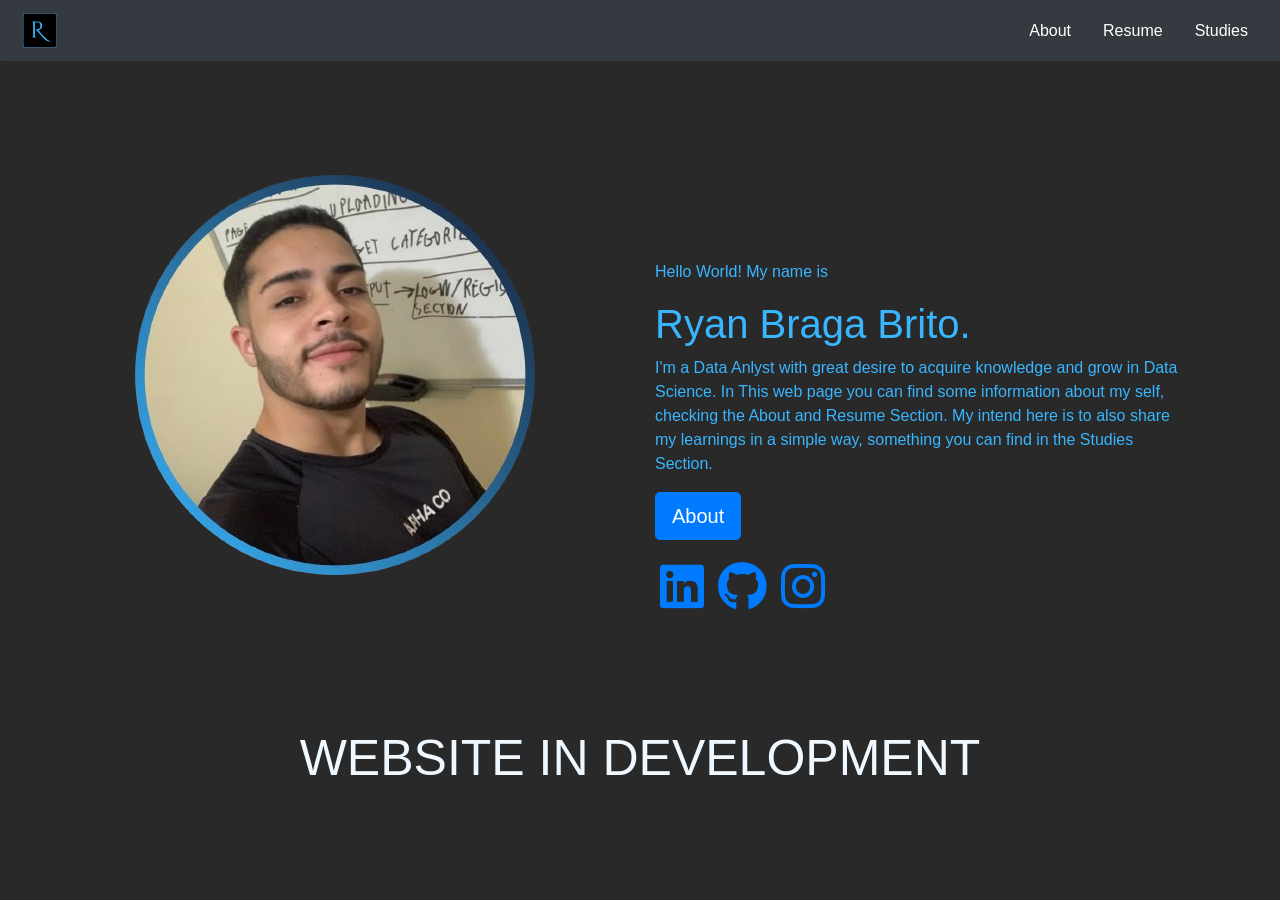
==== index.html @ 40ed183c "Started Homepage Styling and Development." ====
<!DOCTYPE html>
<html>
    <head>
        <title>Ryan's Web Page</title>

            <!-- Add Bootstrap CSS -->
            <link rel="stylesheet" href="https://stackpath.bootstrapcdn.com/bootstrap/4.3.1/css/bootstrap.min.css" integrity="sha384-ggOyR0iXCbMQv3Xipma34MD+dH/1fQ784/j6cY/iJTQUOhcWr7x9JvoRxT2MZw1T" crossorigin="anonymous">
            <!-- Personal CSS -->
            <link rel="stylesheet" href="style.css">
            <!--- Icons Library -->
            <link rel="stylesheet" href="https://cdnjs.cloudflare.com/ajax/libs/font-awesome/6.5.1/css/all.min.css" integrity="sha512-DTOQO9RWCH3ppGqcWaEA1BIZOC6xxalwEsw9c2QQeAIftl+Vegovlnee1c9QX4TctnWMn13TZye+giMm8e2LwA==" crossorigin="anonymous" referrerpolicy="no-referrer" />

            <!-- Add Bootstrap JavaScript and jQuery (required) -->
            <script src="https://code.jquery.com/jquery-3.3.1.slim.min.js" integrity="sha384-q8i/X+965DzO0rT7abK41JStQIAqVgRVzpbzo5smXKp4YfRvH+8abtTE1Pi6jizo" crossorigin="anonymous"></script>
            <script src="https://cdnjs.cloudflare.com/ajax/libs/popper.js/1.14.7/umd/popper.min.js" integrity="sha384-U7d9R5OrP1eWuDPkdkTmlN/cR/JQGi6j6O4hef5f5n5uS6nxqpoF4FExF97xg2Jb" crossorigin="anonymous"></script>
            <script src="https://stackpath.bootstrapcdn.com/bootstrap/4.3.1/js/bootstrap.min.js" integrity="sha384-JjSmVgyd0p3pXB1rRibZUAYoIIy6OrQ6VrjIEaFf/nJGzIxFDsf4x0xIM+B07jRM" crossorigin="anonymous"></script>

    </head>

    <body>
        <nav class="navbar navbar-dark bg-dark">
            <a class="navbar-brand" href="index.html" style="margin-left: 0.5%;">
                <img src="R.png" width="35" height="35" class="d-inline-block align-top" alt="">
            </a>
            <div class="d-flex justify-content-end">
                <a class="nav-link text-white" href="#">About</a>
                <a class="nav-link text-white" href="#">Resume</a>
                <a class="nav-link text-white" href="#">Studies</a>
            </div>
        </nav>

        <div class="jumbotron">
            <div class="container">
              <div class="row">
                <div class="col-md-6">
                  <img src="My Photo.png" alt="My Photo" class="img-fluid">
                </div>
        
                <div class="col-md-6">
                  <p style="margin-top: 25%; color: #38b6ff;">Hello World! My name is</p>
                  <h1 style="color: #38b6ff;">Ryan Braga Brito.</h1>
                  <p>I'm a Data Anlyst with great desire to acquire knowledge and grow in Data Science. In This web page you can find some information about my self, checking the About and Resume Section. My intend here is 
                    to also share my learnings in a simple way, something you can find in the Studies Section.
                  </p>
                  <p><a class="btn btn-primary btn-lg" href="#" role="button">About</a></p>

                  <div class="social-icons">
                    <a href="https://www.linkedin.com/in/ryan-brito/" target="_blank"><i class="fa-brands fa-linkedin"></i></a>
                    <a href="https://github.com/ryanbrito" target="_blank"><i class="fa-brands fa-github"></i></a>
                    <a href="https://www.instagram.com/ryanbbrito/" target="_blank"><i class="fa-brands fa-instagram"></i></a>
                  </div>


                </div>
              </div>
            </div>
        </div>
          
        <div style="text-align: center;">
          <p style="font-size: 50px; color: aliceblue; display: inline-block;">WEBSITE IN DEVELOPMENT</p>
        </div>
        



    </body>

</html>
---- style.css ----
body {
    background-color: rgb(41, 41, 41);
    color: #38b6ff; /* Set text color to white for better visibility on a black background */
  }

.jumbotron {
    background-color: rgb(41, 41, 41)
}


.fa-brands{
    font-size: 50px;
    margin: 5px;
}
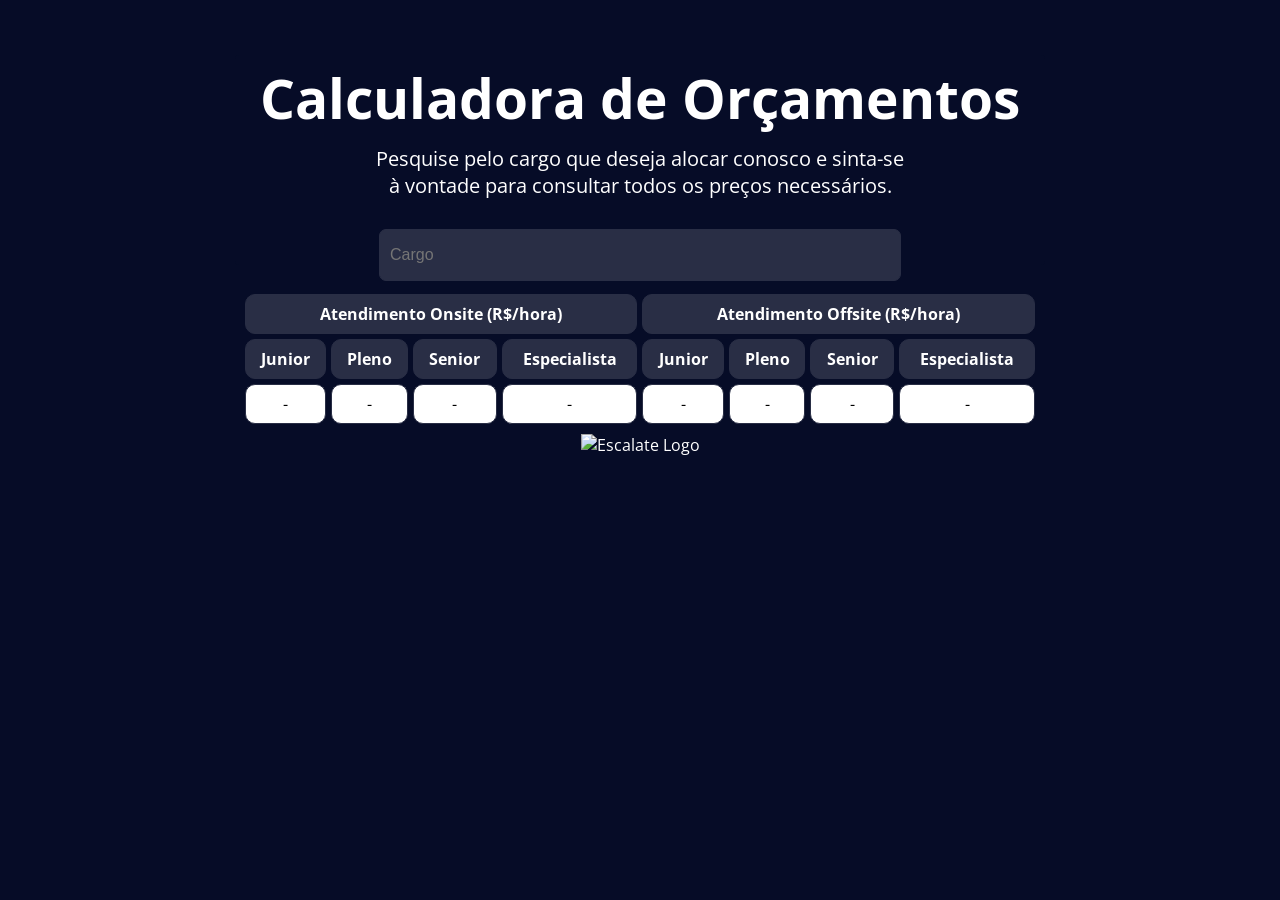
==== commit c9038bd9: "Rename search.html to index.html" ====
--- a/index.html
+++ b/index.html
@@ -1,68 +1,940 @@
 <!DOCTYPE html>
-<html>
-    <head>
-        <title>Ryan's Web Page</title>
-
-            <!-- Add Bootstrap CSS -->
-            <link rel="stylesheet" href="https://stackpath.bootstrapcdn.com/bootstrap/4.3.1/css/bootstrap.min.css" integrity="sha384-ggOyR0iXCbMQv3Xipma34MD+dH/1fQ784/j6cY/iJTQUOhcWr7x9JvoRxT2MZw1T" crossorigin="anonymous">
-            <!-- Personal CSS -->
-            <link rel="stylesheet" href="style.css">
-            <!--- Icons Library -->
-            <link rel="stylesheet" href="https://cdnjs.cloudflare.com/ajax/libs/font-awesome/6.5.1/css/all.min.css" integrity="sha512-DTOQO9RWCH3ppGqcWaEA1BIZOC6xxalwEsw9c2QQeAIftl+Vegovlnee1c9QX4TctnWMn13TZye+giMm8e2LwA==" crossorigin="anonymous" referrerpolicy="no-referrer" />
-
-            <!-- Add Bootstrap JavaScript and jQuery (required) -->
-            <script src="https://code.jquery.com/jquery-3.3.1.slim.min.js" integrity="sha384-q8i/X+965DzO0rT7abK41JStQIAqVgRVzpbzo5smXKp4YfRvH+8abtTE1Pi6jizo" crossorigin="anonymous"></script>
-            <script src="https://cdnjs.cloudflare.com/ajax/libs/popper.js/1.14.7/umd/popper.min.js" integrity="sha384-U7d9R5OrP1eWuDPkdkTmlN/cR/JQGi6j6O4hef5f5n5uS6nxqpoF4FExF97xg2Jb" crossorigin="anonymous"></script>
-            <script src="https://stackpath.bootstrapcdn.com/bootstrap/4.3.1/js/bootstrap.min.js" integrity="sha384-JjSmVgyd0p3pXB1rRibZUAYoIIy6OrQ6VrjIEaFf/nJGzIxFDsf4x0xIM+B07jRM" crossorigin="anonymous"></script>
-
-    </head>
-
-    <body>
-        <nav class="navbar navbar-dark bg-dark">
-            <a class="navbar-brand" href="index.html" style="margin-left: 0.5%;">
-                <img src="R.png" width="35" height="35" class="d-inline-block align-top" alt="">
-            </a>
-            <div class="d-flex justify-content-end">
-                <a class="nav-link text-white" href="#">About</a>
-                <a class="nav-link text-white" href="#">Resume</a>
-                <a class="nav-link text-white" href="#">Studies</a>
-            </div>
-        </nav>
-
-        <div class="jumbotron">
-            <div class="container">
-              <div class="row">
-                <div class="col-md-6">
-                  <img src="My Photo.png" alt="My Photo" class="img-fluid">
-                </div>
+<html lang="en">
+<head>
+    <meta charset="UTF-8">
+    <meta name="viewport" content="width=device-width, initial-scale=1.0">
+    <title>Calculadora de Orçamentos</title>
+    <link rel="stylesheet" href="https://fonts.googleapis.com/css?family=Open+Sans">
+    <!-- <link rel="stylesheet" href="style.css"> -->
+    <style>
+
+        @media screen and (min-width: 1001px){
+            body {
+                margin: 0;
+                padding: 0;
+                display: flex;
+                justify-content: center;
+                align-items: center;
+                margin-top: 5px;
+                background-color: #060C27;
+                font-family: 'Open Sans', sans-serif; 
+            }
+
+            .consulter {
+                background-color: #060C27;
+                color: #ffffff;
+                border-radius: 4px;
+                padding: 5px;
+                width:800px;
+                display: inline-block;
+                text-align: center;
+                height: 200px;
+                margin-top: 50px;
+            }
+
+            #title{
+                font-size: 55px;
+                font-weight: bold;
+                color: white;
+                text-align: center;
+                margin-bottom: 10px;
+            }
+
+            #subtext {
+                font-size: 20px;
+                color: white;
+                text-align: center;
+                margin-bottom: 30px;
+            }
+
+            .searchBox {
+                margin-top: 1%;
+                display: grid;
+                place-items: center; /* Center both horizontally and vertically */
+            }
+
+            #searchInput {
+                background-color: #292e45;
+                color: #ffffff;
+                height: 30px;
+                width: 500px;
+                padding: 10px;
+                border: 1px solid #292e45;
+                border-radius: 7px;
+                font-size: 16px;
+            }
+
+            #searchInput:focus {
+                outline: none;
+            }
+
+            #suggestionContainer {
+                display: none;
+                position: absolute;
+                z-index: 9999;
+                left: 50%;
+                transform: translateX(-50%);
+                border: 1px solid black;
+                border-bottom-left-radius: 4px;
+                border-bottom-right-radius: 4px;
+                width: 520px;
+                margin-top: -2px;
+                background-color: #292e45;
+            }
+
+            #suggestionContainer ul {
+                list-style-type: none; /* Remove the default dot (bullet) */
+                padding: 0; /* Remove default padding */
+            }
+
+            #suggestionContainer ul li {
+                padding-left: 5px; /* Add a small margin to the left of each item */
+                padding-top: 10px;
+                padding-bottom: 10px;
+                border-bottom: 1px solid #ccc;
+                border-top: 1px solid #ccc;
+            }
+
+            #suggestionContainer ul li:hover {
+                background-color: #969393; /* Add a background color when hovered */
+            }
+
+
+
+            /*Table data*/
+            .infoProfessional {
+                margin-top: 1%;
+                border-collapse: collapse;
+                width: 100%;
+
+                border-collapse: separate;
+                border-spacing: 5px;
+            }
+
+            .infoProfessional th, .infoProfessional td {
+                border: 1px solid black; /* Just for demonstration */
+                padding: 10px;
+                border: 1px solid #292e45;
+                padding: 8px;
+                text-align: center;
+                border-radius: 10px; 
+            }
+
+            .infoProfessional th {
+                background-color: #292e45;
+            }
+
+            .infoProfessional td {
+                background-color: #ffffff;
+                color: #000000;
+            }
+
+            #logo {
+                margin-top: 5px;
+                width: 26%;
+            }
+        }
+
+
+        @media screen and (max-width: 1000p){
+            body {
+                margin: 0;
+                padding: 0;
+                display: flex;
+                justify-content: center;
+                align-items: center;
+                margin-top: 5px;
+                background-color: #060C27;
+            }
+
+            #title{
+                font-size: 48px;
+                font-weight: bold;
+                color: white;
+                text-align: center;
+                margin-bottom: 10px;
+            }
+
+            #subtext {
+                font-size: 20px;
+                color: white;
+                text-align: center;
+                margin-bottom: 30px;
+            }
+
+            .consulter {
+                background-color: #060C27;
+                color: #ffffff;
+                border: 1px solid black;
+                border-radius: 4px;
+                padding: 5px;
+                width:800px;
+                display: inline-block; /* Center horizontally */
+                text-align: center;
+                
+            }
+
+            .searchBox {
+                margin-top: 1%;
+                display: grid;
+                place-items: center; /* Center both horizontally and vertically */
+            }
+
+            #searchInput {
+                background-color: #292e45;
+                color: #ffffff;
+                height: 30px;
+                width: 500px;
+                padding: 10px;
+                border: 1px solid #292e45;
+                border-radius: 7px;
+                font-size: 16px;
+            }
+
+            #searchInput:focus {
+                outline: none;
+            }
+
+            #suggestionContainer {
+                display: none;
+                position: absolute;
+                z-index: 9999;
+                left: 50%;
+                transform: translateX(-50%);
+                border: 1px solid black;
+                border-bottom-left-radius: 4px;
+                border-bottom-right-radius: 4px;
+                width: 520px;
+                margin-top: -2px;
+                background-color: #292e45;
+            }
+
+            #suggestionContainer ul {
+                list-style-type: none; /* Remove the default dot (bullet) */
+                padding: 0; /* Remove default padding */
+            }
+
+            #suggestionContainer ul li {
+                padding-left: 5px; /* Add a small margin to the left of each item */
+                padding-top: 10px;
+                padding-bottom: 10px;
+                border-bottom: 1px solid #ccc;
+                border-top: 1px solid #ccc;
+            }
+
+            #suggestionContainer ul li:hover {
+                background-color: #969393; /* Add a background color when hovered */
+            }
+
+
+
+            /*Table data*/
+            .infoProfessional {
+                margin-top: 1%;
+                border-collapse: collapse;
+                width: 100%;
+
+                border-collapse: separate;
+                border-spacing: 5px;
+            }
+
+            .infoProfessional th, .infoProfessional td {
+                border: 1px solid black; /* Just for demonstration */
+                padding: 10px;
+                border: 1px solid #292e45;
+                padding: 8px;
+                text-align: center;
+                border-radius: 10px; 
+            }
+
+            .infoProfessional th {
+                background-color: #292e45;
+            }
+
+            .infoProfessional td {
+                background-color: #ffffff;
+                color: #000000;
+            }
+
+            #logo {
+                margin-top: 5px;
+                width: 26%;
+            }
+        }
+
+    </style>
+</head>
+<body>
+    <div class="consulter">
+
+        <div id="title">
+            Calculadora de Orçamentos
+        </div>
+
+        <div id="subtext">
+            Pesquise pelo cargo que deseja alocar conosco e sinta-se<br>
+            à vontade para consultar todos os preços necessários.
+        </div>
+
+        <div class="searchBox">
+            <input id="searchInput" type="text" name="SearchBox Profissionais" placeholder="Cargo" autocomplete="off">
+        </div>
+    
+        <div id="suggestionContainer"></div>
+    
+    
+        <div>
+            <table class="infoProfessional">
+                <tr>
+                    <th colspan="4">Atendimento Onsite (R$/hora)</th>
+                    <th colspan="4">Atendimento Offsite (R$/hora)</th>
+                </tr>
+                <tr>
+                    <th>Junior</th>
+                    <th>Pleno</th>
+                    <th>Senior</th>
+                    <th>Especialista</th>
+                    <th>Junior</th>
+                    <th>Pleno</th>
+                    <th>Senior</th>
+                    <th>Especialista</th>
+                </tr>
+                <tr class="salaryInfo">
+                    <td>-</td>
+                    <td>-</td>
+                    <td>-</td>
+                    <td>-</td>
+                    <td>-</td>
+                    <td>-</td>
+                    <td>-</td>
+                    <td>-</td>
+                </tr>
+            </table>
+
+            <img id="logo" src="logo_azul_branco.png" alt="Escalate Logo">
+        </div>
+    </div>
+
+    <script>
+
+
+        // AUTOCOMPLETE SEARCHBOX
+        const data = [
+            {
+                "ALOCAÇÃO": "AGILISTA",
+                "Atendimento Onsite": {
+                    "Junior": 44.4132315,
+                    "Pleno": 88.8333885,
+                    "Senior": 140.961627,
+                    "Especialista": 188.3666745
+                },
+                "Atendimento Offsite": {
+                    "Junior": 38.533482,
+                    "Pleno": 77.0600385,
+                    "Senior": 122.6298285,
+                    "Especialista": 171.253764
+                }
+            },
+            {
+                "ALOCAÇÃO": "ANALISTA DE DADOS",
+                "Atendimento Onsite": {
+                    "Junior": 44.4132315,
+                    "Pleno": 88.8333885,
+                    "Senior": 140.961627,
+                    "Especialista": 188.3666745
+                },
+                "Atendimento Offsite": {
+                    "Junior": 38.533482,
+                    "Pleno": 77.0600385,
+                    "Senior": 122.6298285,
+                    "Especialista": 171.253764
+                }
+            },
+            {
+                "ALOCAÇÃO": "ANALISTA DE NEGÓCIOS",
+                "Atendimento Onsite": {
+                    "Junior": 44.4132315,
+                    "Pleno": 88.8333885,
+                    "Senior": 140.961627,
+                    "Especialista": 188.3666745
+                },
+                "Atendimento Offsite": {
+                    "Junior": 38.533482,
+                    "Pleno": 77.0600385,
+                    "Senior": 122.6298285,
+                    "Especialista": 171.253764
+                }
+            },
+            {
+                "ALOCAÇÃO": "ANALISTA DE SISTEMAS",
+                "Atendimento Onsite": {
+                    "Junior": 38.533482,
+                    "Pleno": 77.0600385,
+                    "Senior": 123.77253600000002,
+                    "Especialista": 164.8199745
+                },
+                "Atendimento Offsite": {
+                    "Junior": 33.7202595,
+                    "Pleno": 67.4335935,
+                    "Senior": 107.733078,
+                    "Especialista": 149.840118
+                }
+            },
+            {
+                "ALOCAÇÃO": "ANALISTA DE SUPORTE",
+                "Atendimento Onsite": {
+                    "Junior": 38.533482,
+                    "Pleno": 77.0600385,
+                    "Senior": 123.77253600000002,
+                    "Especialista": 164.8199745
+                },
+                "Atendimento Offsite": {
+                    "Junior": 33.7202595,
+                    "Pleno": 67.4335935,
+                    "Senior": 107.733078,
+                    "Especialista": 149.840118
+                }
+            },
+            {
+                "ALOCAÇÃO": "ANALISTA DE TESTE - AUTOMAÇÃO",
+                "Atendimento Onsite": {
+                    "Junior": 38.533482,
+                    "Pleno": 77.0600385,
+                    "Senior": 123.77253600000002,
+                    "Especialista": 164.8199745
+                },
+                "Atendimento Offsite": {
+                    "Junior": 33.7202595,
+                    "Pleno": 67.4335935,
+                    "Senior": 107.733078,
+                    "Especialista": 149.840118
+                }
+            },
+            {
+                "ALOCAÇÃO": "ANALISTA TÉCNICO",
+                "Atendimento Onsite": {
+                    "Junior": 44.4132315,
+                    "Pleno": 88.8333885,
+                    "Senior": 140.961627,
+                    "Especialista": 188.3666745
+                },
+                "Atendimento Offsite": {
+                    "Junior": 38.533482,
+                    "Pleno": 77.0600385,
+                    "Senior": 122.6298285,
+                    "Especialista": 171.253764
+                }
+            },
+            {
+                "ALOCAÇÃO": "ARQUITETO DE DADOS",
+                "Atendimento Onsite": {
+                    "Junior": 55.6602435,
+                    "Pleno": 111.306636,
+                    "Senior": 194.149467,
+                    "Especialista": 235.46007450000002
+                },
+                "Atendimento Offsite": {
+                    "Junior": 48.159926999999996,
+                    "Pleno": 96.31985399999999,
+                    "Senior": 168.9337215,
+                    "Especialista": 214.05335399999998
+                }
+            },
+            {
+                "ALOCAÇÃO": "ARQUITETO DE SOLUÇÃO",
+                "Atendimento Onsite": {
+                    "Junior": 55.6602435,
+                    "Pleno": 111.306636,
+                    "Senior": 194.149467,
+                    "Especialista": 235.46007450000002
+                },
+                "Atendimento Offsite": {
+                    "Junior": 48.159926999999996,
+                    "Pleno": 96.31985399999999,
+                    "Senior": 168.9337215,
+                    "Especialista": 214.05335399999998
+                }
+            },
+            {
+                "ALOCAÇÃO": "ARQUITETO DE TESTE",
+                "Atendimento Onsite": {
+                    "Junior": 55.6602435,
+                    "Pleno": 111.306636,
+                    "Senior": 194.149467,
+                    "Especialista": 235.46007450000002
+                },
+                "Atendimento Offsite": {
+                    "Junior": 48.159926999999996,
+                    "Pleno": 96.31985399999999,
+                    "Senior": 168.9337215,
+                    "Especialista": 214.05335399999998
+                }
+            },
+            {
+                "ALOCAÇÃO": "BUSINESS ANALYTICS",
+                "Atendimento Onsite": {
+                    "Junior": 45.4936095,
+                    "Pleno": 90.97336800000001,
+                    "Senior": 146.69594099999998,
+                    "Especialista": 194.786613
+                },
+                "Atendimento Offsite": {
+                    "Junior": 39.5930835,
+                    "Pleno": 79.200018,
+                    "Senior": 127.21450950000002,
+                    "Especialista": 176.5933245
+                }
+            },
+            {
+                "ALOCAÇÃO": "CIENTISTA DE DADOS",
+                "Atendimento Onsite": {
+                    "Junior": 52.876192499999995,
+                    "Pleno": 105.73853399999999,
+                    "Senior": 167.6732805,
+                    "Especialista": 223.679799
+                },
+                "Atendimento Offsite": {
+                    "Junior": 45.756778499999996,
+                    "Pleno": 91.5066315,
+                    "Senior": 145.892583,
+                    "Especialista": 203.346531
+                }
+            },
+            {
+                "ALOCAÇÃO": "CONECTIVIDADE E NETWORKING",
+                "Atendimento Onsite": {
+                    "Junior": 44.4132315,
+                    "Pleno": 88.8333885,
+                    "Senior": 140.961627,
+                    "Especialista": 188.3666745
+                },
+                "Atendimento Offsite": {
+                    "Junior": 38.533482,
+                    "Pleno": 77.0600385,
+                    "Senior": 122.6298285,
+                    "Especialista": 171.253764
+                }
+            },
+            {
+                "ALOCAÇÃO": "CYBER SECURITY",
+                "Atendimento Onsite": {
+                    "Junior": 52.876192499999995,
+                    "Pleno": 105.73853399999999,
+                    "Senior": 167.6732805,
+                    "Especialista": 223.679799
+                },
+                "Atendimento Offsite": {
+                    "Junior": 45.756778499999996,
+                    "Pleno": 91.5066315,
+                    "Senior": 145.892583,
+                    "Especialista": 203.346531
+                }
+            },
+            {
+                "ALOCAÇÃO": "DEV. MAINFRAME",
+                "Atendimento Onsite": {
+                    "Junior": 45.4936095,
+                    "Pleno": 90.97336800000001,
+                    "Senior": 146.69594099999998,
+                    "Especialista": 194.786613
+                },
+                "Atendimento Offsite": {
+                    "Junior": 39.5930835,
+                    "Pleno": 79.200018,
+                    "Senior": 127.21450950000002,
+                    "Especialista": 176.5933245
+                }
+            },
+            {
+                "ALOCAÇÃO": "DEV. BACK END",
+                "Atendimento Onsite": {
+                    "Junior": 45.4936095,
+                    "Pleno": 90.97336800000001,
+                    "Senior": 146.69594099999998,
+                    "Especialista": 194.786613
+                },
+                "Atendimento Offsite": {
+                    "Junior": 39.5930835,
+                    "Pleno": 79.200018,
+                    "Senior": 127.21450950000002,
+                    "Especialista": 176.5933245
+                }
+            },
+            {
+                "ALOCAÇÃO": "DEV. FRONT END",
+                "Atendimento Onsite": {
+                    "Junior": 45.4936095,
+                    "Pleno": 90.97336800000001,
+                    "Senior": 130.39639200000002,
+                    "Especialista": 194.786613
+                },
+                "Atendimento Offsite": {
+                    "Junior": 39.5930835,
+                    "Pleno": 79.200018,
+                    "Senior": 113.07956399999999,
+                    "Especialista": 176.5933245
+                }
+            },
+            {
+                "ALOCAÇÃO": "DEV. FULL STACK",
+                "Atendimento Onsite": {
+                    "Junior": 48.277660499999996,
+                    "Pleno": 96.5483955,
+                    "Senior": 154.52868149999998,
+                    "Especialista": 205.5557655
+                },
+                "Atendimento Offsite": {
+                    "Junior": 43.346704499999994,
+                    "Pleno": 86.69340899999999,
+                    "Senior": 138.6831375,
+                    "Especialista": 192.6466335
+                }
+            },
+            {
+                "ALOCAÇÃO": "DEV. DYNAMICS 365",
+                "Atendimento Onsite": {
+                    "Junior": 45.4936095,
+                    "Pleno": 90.97336800000001,
+                    "Senior": 146.69594099999998,
+                    "Especialista": 194.786613
+                },
+                "Atendimento Offsite": {
+                    "Junior": 39.5930835,
+                    "Pleno": 79.200018,
+                    "Senior": 127.21450950000002,
+                    "Especialista": 176.5933245
+                }
+            },
+            {
+                "ALOCAÇÃO": "DEV. JAVA",
+                "Atendimento Onsite": {
+                    "Junior": 48.277660499999996,
+                    "Pleno": 96.5483955,
+                    "Senior": 154.52868149999998,
+                    "Especialista": 205.5557655
+                },
+                "Atendimento Offsite": {
+                    "Junior": 43.346704499999994,
+                    "Pleno": 86.69340899999999,
+                    "Senior": 138.6831375,
+                    "Especialista": 192.6466335
+                }
+            },
+            {
+                "ALOCAÇÃO": "DEV. MOBILE",
+                "Atendimento Onsite": {
+                    "Junior": 49.766643,
+                    "Pleno": 99.52636050000001,
+                    "Senior": 159.300351,
+                    "Especialista": 211.9133745
+                },
+                "Atendimento Offsite": {
+                    "Junior": 43.346704499999994,
+                    "Pleno": 86.69340899999999,
+                    "Senior": 138.6831375,
+                    "Especialista": 192.6466335
+                }
+            },
+            {
+                "ALOCAÇÃO": "DEV. OUTRAS LINGUAGENS",
+                "Atendimento Onsite": {
+                    "Junior": 45.4936095,
+                    "Pleno": 90.97336800000001,
+                    "Senior": 146.69594099999998,
+                    "Especialista": 194.786613
+                },
+                "Atendimento Offsite": {
+                    "Junior": 39.5930835,
+                    "Pleno": 79.200018,
+                    "Senior": 127.21450950000002,
+                    "Especialista": 176.5933245
+                }
+            },
+            {
+                "ALOCAÇÃO": "DEV. ORACLE",
+                "Atendimento Onsite": {
+                    "Junior": 52.876192499999995,
+                    "Pleno": 105.73853399999999,
+                    "Senior": 167.6732805,
+                    "Especialista": 223.679799
+                },
+                "Atendimento Offsite": {
+                    "Junior": 45.756778499999996,
+                    "Pleno": 91.5066315,
+                    "Senior": 145.892583,
+                    "Especialista": 203.346531
+                }
+            },
+            {
+                "ALOCAÇÃO": "DEV. RPA",
+                "Atendimento Onsite": {
+                    "Junior": 45.4936095,
+                    "Pleno": 90.97336800000001,
+                    "Senior": 146.69594099999998,
+                    "Especialista": 194.786613
+                },
+                "Atendimento Offsite": {
+                    "Junior": 39.5930835,
+                    "Pleno": 79.200018,
+                    "Senior": 127.21450950000002,
+                    "Especialista": 176.5933245
+                }
+            },
+            {
+                "ALOCAÇÃO": "DEV. SAP",
+                "Atendimento Onsite": {
+                    "Junior": 52.876192499999995,
+                    "Pleno": 105.73853399999999,
+                    "Senior": 167.6732805,
+                    "Especialista": 223.679799
+                },
+                "Atendimento Offsite": {
+                    "Junior": 45.756778499999996,
+                    "Pleno": 91.5066315,
+                    "Senior": 145.892583,
+                    "Especialista": 203.346531
+                }
+            },
+            {
+                "ALOCAÇÃO": "ENGENHEIRO CLOUD / DEVOPS",
+                "Atendimento Onsite": {
+                    "Junior": 48.277660499999996,
+                    "Pleno": 101.91219525,
+                    "Senior": 154.52868149999998,
+                    "Especialista": 205.5557655
+                },
+                "Atendimento Offsite": {
+                    "Junior": 43.346704499999994,
+                    "Pleno": 92.29724999999999,
+                    "Senior": 138.6831375,
+                    "Especialista": 192.6466335
+                }
+            },
+            {
+                "ALOCAÇÃO": "ENGENHEIRO DE DADOS",
+                "Atendimento Onsite": {
+                    "Junior": 45.4936095,
+                    "Pleno": 90.97336800000001,
+                    "Senior": 146.69594099999998,
+                    "Especialista": 194.786613
+                },
+                "Atendimento Offsite": {
+                    "Junior": 39.5930835,
+                    "Pleno": 79.200018,
+                    "Senior": 127.21450950000002,
+                    "Especialista": 176.5933245
+                }
+            },
+            {
+                "ALOCAÇÃO": "ENGENHEIRO DE QUALIDADE",
+                "Atendimento Onsite": {
+                    "Junior": 45.4936095,
+                    "Pleno": 90.97336800000001,
+                    "Senior": 146.69594099999998,
+                    "Especialista": 194.786613
+                },
+                "Atendimento Offsite": {
+                    "Junior": 39.5930835,
+                    "Pleno": 79.200018,
+                    "Senior": 127.21450950000002,
+                    "Especialista": 176.5933245
+                }
+            },
+            {
+                "ALOCAÇÃO": "GERENTE DE PROJETOS",
+                "Atendimento Onsite": {
+                    "Junior": 45.4936095,
+                    "Pleno": 90.97336800000001,
+                    "Senior": 146.69594099999998,
+                    "Especialista": 194.786613
+                },
+                "Atendimento Offsite": {
+                    "Junior": 39.5930835,
+                    "Pleno": 79.200018,
+                    "Senior": 127.21450950000002,
+                    "Especialista": 176.5933245
+                }
+            },
+            {
+                "ALOCAÇÃO": "GOVERNANÇA DE DADOS",
+                "Atendimento Onsite": {
+                    "Junior": 52.876192499999995,
+                    "Pleno": 105.73853399999999,
+                    "Senior": 167.6732805,
+                    "Especialista": 223.679799
+                },
+                "Atendimento Offsite": {
+                    "Junior": 45.756778499999996,
+                    "Pleno": 91.5066315,
+                    "Senior": 145.892583,
+                    "Especialista": 203.346531
+                }
+            },
+            {
+                "ALOCAÇÃO": "LÍDER TÉCNICO",
+                "Atendimento Onsite": {
+                    "Junior": 52.876192499999995,
+                    "Pleno": 105.73853399999999,
+                    "Senior": 167.6732805,
+                    "Especialista": 223.679799
+                },
+                "Atendimento Offsite": {
+                    "Junior": 45.756778499999996,
+                    "Pleno": 91.5066315,
+                    "Senior": 145.892583,
+                    "Especialista": 203.346531
+                }
+            },
+            {
+                "ALOCAÇÃO": "MACHINE LEARNING",
+                "Atendimento Onsite": {
+                    "Junior": 45.4936095,
+                    "Pleno": 90.97336800000001,
+                    "Senior": 146.69594099999998,
+                    "Especialista": 194.786613
+                },
+                "Atendimento Offsite": {
+                    "Junior": 39.5930835,
+                    "Pleno": 79.200018,
+                    "Senior": 127.21450950000002,
+                    "Especialista": 176.5933245
+                }
+            },
+            {
+                "ALOCAÇÃO": "QA - QUALITY ASSURANCE",
+                "Atendimento Onsite": {
+                    "Junior": 38.533482,
+                    "Pleno": 77.0600385,
+                    "Senior": 123.77253600000002,
+                    "Especialista": 164.8199745
+                },
+                "Atendimento Offsite": {
+                    "Junior": 33.7202595,
+                    "Pleno": 67.4335935,
+                    "Senior": 107.733078,
+                    "Especialista": 149.840118
+                }
+            },
+            {
+                "ALOCAÇÃO": "SRE - SITE RELIABILITY ENGINEER",
+                "Atendimento Onsite": {
+                    "Junior": 48.277660499999996,
+                    "Pleno": 101.91219525,
+                    "Senior": 154.52868149999998,
+                    "Especialista": 205.5557655
+                },
+                "Atendimento Offsite": {
+                    "Junior": 43.346704499999994,
+                    "Pleno": 92.29724999999999,
+                    "Senior": 138.6831375,
+                    "Especialista": 192.6466335
+                }
+            },
+            {
+                "ALOCAÇÃO": "UX/UI DESIGNER",
+                "Atendimento Onsite": {
+                    "Junior": 38.533482,
+                    "Pleno": 77.0600385,
+                    "Senior": 110.020032,
+                    "Especialista": 164.8199745
+                },
+                "Atendimento Offsite": {
+                    "Junior": 33.7202595,
+                    "Pleno": 67.4335935,
+                    "Senior": 95.762736,
+                    "Especialista": 149.840118
+                }
+            }
+        ];
+
+        const input = document.getElementById("searchInput");
+        const suggestionContainer = document.getElementById("suggestionContainer");
+        const suggestionList = document.createElement("ul");
+        const alocacoes = data.map(item => item.ALOCAÇÃO);
+        const salaryInfo = document.getElementsByClassName("");
         
-                <div class="col-md-6">
-                  <p style="margin-top: 25%; color: #38b6ff;">Hello World! My name is</p>
-                  <h1 style="color: #38b6ff;">Ryan Braga Brito.</h1>
-                  <p>I'm a Data Anlyst with great desire to acquire knowledge and grow in Data Science. In This web page you can find some information about my self, checking the About and Resume Section. My intend here is 
-                    to also share my learnings in a simple way, something you can find in the Studies Section.
-                  </p>
-                  <p><a class="btn btn-primary btn-lg" href="#" role="button">About</a></p>
-
-                  <div class="social-icons">
-                    <a href="https://www.linkedin.com/in/ryan-brito/" target="_blank"><i class="fa-brands fa-linkedin"></i></a>
-                    <a href="https://github.com/ryanbrito" target="_blank"><i class="fa-brands fa-github"></i></a>
-                    <a href="https://www.instagram.com/ryanbbrito/" target="_blank"><i class="fa-brands fa-instagram"></i></a>
-                  </div>
-
-
-                </div>
-              </div>
-            </div>
-        </div>
-          
-        <div style="text-align: center;">
-          <p style="font-size: 50px; color: aliceblue; display: inline-block;">WEBSITE IN DEVELOPMENT</p>
-        </div>
-        
-
-
-
-    </body>
-
+
+
+        input.addEventListener("focus", function() {
+            suggestionContainer.style.display = "block";  
+        });
+
+        input.addEventListener("blur", function() {
+            setTimeout(function() {
+                suggestionContainer.style.display = "none";
+            }, 150); 
+        });
+
+
+
+        input.addEventListener("keyup", (event) => {
+        const inputValue = event.target.value.trim().toLowerCase();
+        const AlocacoesFiltradas = alocacoes.filter(alocacao => alocacao.toLowerCase().includes(inputValue));
+
+        suggestionList.innerHTML = "";
+
+        if (inputValue === '') {
+            suggestionContainer.style.display = "none";
+        } else {
+            if (AlocacoesFiltradas.length > 0) {
+                const limitedSuggestions = AlocacoesFiltradas.slice(0, 5);
+                limitedSuggestions.forEach(alocacao => {
+                const listItem = document.createElement("li");
+                listItem.textContent = alocacao;
+                listItem.addEventListener("click", () => {
+                input.value = alocacao;
+                updateSalaryInfo(alocacao)
+                suggestionContainer.style.display = "none";
+                });
+                suggestionList.appendChild(listItem);
+            });
+
+            suggestionContainer.innerHTML = ""; 
+            suggestionContainer.appendChild(suggestionList);
+            suggestionContainer.style.display = "block";
+            } else {
+            suggestionContainer.innerHTML = "";
+            suggestionContainer.style.display = "none";
+            }
+        }
+        });
+
+        function getInfoByAlocacao(alocacao) {
+            // Find the object with the specified value for "ALOCAÇÃO"
+            const matchedData = data.find(entry => entry["ALOCAÇÃO"] === alocacao);
+            
+            if (matchedData) {
+                // Extract the required data from the matched object
+                const onsiteValues = Object.values(matchedData["Atendimento Onsite"]);
+                const offsiteValues = Object.values(matchedData["Atendimento Offsite"]);
+                
+                // Concatenate and return the list
+                return onsiteValues.concat(offsiteValues);
+            } else {
+                console.error(`ALOCAÇÃO "${alocacao}" not found.`);
+                return [];
+            }
+        }
+
+        function updateSalaryInfo(alocacao) {
+            values = getInfoByAlocacao(alocacao)
+            // Find the row with the class name "salaryInfo"
+            var salaryRow = document.querySelector('.salaryInfo');
+
+            // If the row is found
+            if (salaryRow) {
+                // Select all the <td> elements inside the row
+                var tdElements = salaryRow.querySelectorAll('td');
+
+                // Loop through each <td> and update its content with the corresponding value from the provided list
+                tdElements.forEach(function(td, index) {
+                    td.textContent = 'R$' + values[index].toFixed(2).toString();
+                });
+            } else {
+                console.error('Row with class "salaryInfo" not found.');
+            }
+        }
+
+    </script>   
+</body>
 </html>
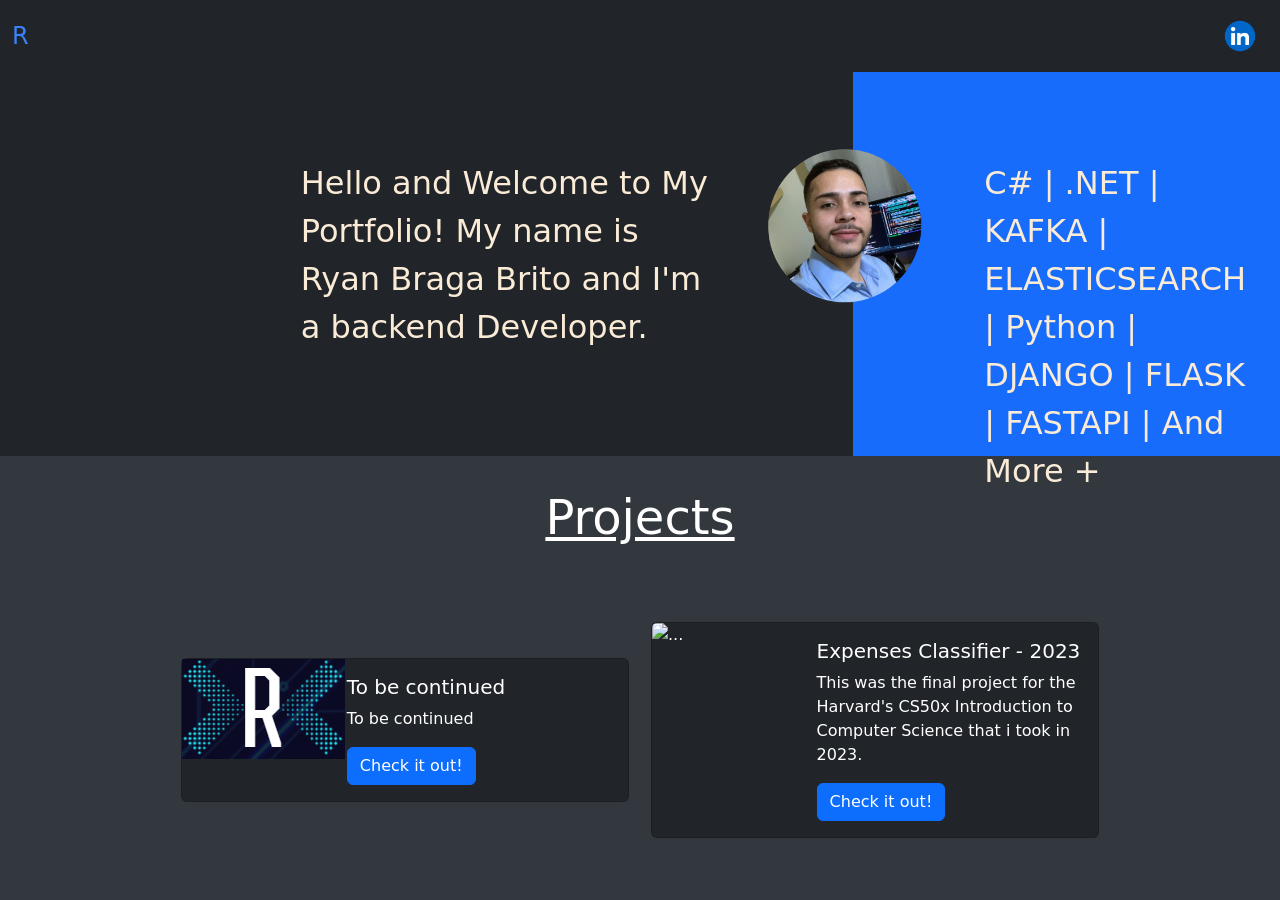
==== commit c6965aa9: "First Commit" ====
--- a/index.html
+++ b/index.html
@@ -1,940 +1,105 @@
 <!DOCTYPE html>
-<html lang="en">
 <head>
     <meta charset="UTF-8">
     <meta name="viewport" content="width=device-width, initial-scale=1.0">
-    <title>Calculadora de Orçamentos</title>
-    <link rel="stylesheet" href="https://fonts.googleapis.com/css?family=Open+Sans">
-    <!-- <link rel="stylesheet" href="style.css"> -->
-    <style>
+    <meta http-equiv="X-UA-Compatible" content="IE=edge">
+    <title>Ryan's Portfolio</title>
 
-        @media screen and (min-width: 1001px){
-            body {
-                margin: 0;
-                padding: 0;
-                display: flex;
-                justify-content: center;
-                align-items: center;
-                margin-top: 5px;
-                background-color: #060C27;
-                font-family: 'Open Sans', sans-serif; 
-            }
+    <!-- Bootstrap -->
+    <link href="https://cdn.jsdelivr.net/npm/bootstrap@5.3.0/dist/css/bootstrap.min.css" rel="stylesheet">
+    <script src="https://cdn.jsdelivr.net/npm/bootstrap@5.3.0/dist/js/bootstrap.bundle.min.js"></script>
 
-            .consulter {
-                background-color: #060C27;
-                color: #ffffff;
-                border-radius: 4px;
-                padding: 5px;
-                width:800px;
-                display: inline-block;
-                text-align: center;
-                height: 200px;
-                margin-top: 50px;
-            }
-
-            #title{
-                font-size: 55px;
-                font-weight: bold;
-                color: white;
-                text-align: center;
-                margin-bottom: 10px;
-            }
-
-            #subtext {
-                font-size: 20px;
-                color: white;
-                text-align: center;
-                margin-bottom: 30px;
-            }
-
-            .searchBox {
-                margin-top: 1%;
-                display: grid;
-                place-items: center; /* Center both horizontally and vertically */
-            }
-
-            #searchInput {
-                background-color: #292e45;
-                color: #ffffff;
-                height: 30px;
-                width: 500px;
-                padding: 10px;
-                border: 1px solid #292e45;
-                border-radius: 7px;
-                font-size: 16px;
-            }
-
-            #searchInput:focus {
-                outline: none;
-            }
-
-            #suggestionContainer {
-                display: none;
-                position: absolute;
-                z-index: 9999;
-                left: 50%;
-                transform: translateX(-50%);
-                border: 1px solid black;
-                border-bottom-left-radius: 4px;
-                border-bottom-right-radius: 4px;
-                width: 520px;
-                margin-top: -2px;
-                background-color: #292e45;
-            }
-
-            #suggestionContainer ul {
-                list-style-type: none; /* Remove the default dot (bullet) */
-                padding: 0; /* Remove default padding */
-            }
-
-            #suggestionContainer ul li {
-                padding-left: 5px; /* Add a small margin to the left of each item */
-                padding-top: 10px;
-                padding-bottom: 10px;
-                border-bottom: 1px solid #ccc;
-                border-top: 1px solid #ccc;
-            }
-
-            #suggestionContainer ul li:hover {
-                background-color: #969393; /* Add a background color when hovered */
-            }
-
-
-
-            /*Table data*/
-            .infoProfessional {
-                margin-top: 1%;
-                border-collapse: collapse;
-                width: 100%;
-
-                border-collapse: separate;
-                border-spacing: 5px;
-            }
-
-            .infoProfessional th, .infoProfessional td {
-                border: 1px solid black; /* Just for demonstration */
-                padding: 10px;
-                border: 1px solid #292e45;
-                padding: 8px;
-                text-align: center;
-                border-radius: 10px; 
-            }
-
-            .infoProfessional th {
-                background-color: #292e45;
-            }
-
-            .infoProfessional td {
-                background-color: #ffffff;
-                color: #000000;
-            }
-
-            #logo {
-                margin-top: 5px;
-                width: 26%;
-            }
-        }
-
-
-        @media screen and (max-width: 1000p){
-            body {
-                margin: 0;
-                padding: 0;
-                display: flex;
-                justify-content: center;
-                align-items: center;
-                margin-top: 5px;
-                background-color: #060C27;
-            }
-
-            #title{
-                font-size: 48px;
-                font-weight: bold;
-                color: white;
-                text-align: center;
-                margin-bottom: 10px;
-            }
-
-            #subtext {
-                font-size: 20px;
-                color: white;
-                text-align: center;
-                margin-bottom: 30px;
-            }
-
-            .consulter {
-                background-color: #060C27;
-                color: #ffffff;
-                border: 1px solid black;
-                border-radius: 4px;
-                padding: 5px;
-                width:800px;
-                display: inline-block; /* Center horizontally */
-                text-align: center;
-                
-            }
-
-            .searchBox {
-                margin-top: 1%;
-                display: grid;
-                place-items: center; /* Center both horizontally and vertically */
-            }
-
-            #searchInput {
-                background-color: #292e45;
-                color: #ffffff;
-                height: 30px;
-                width: 500px;
-                padding: 10px;
-                border: 1px solid #292e45;
-                border-radius: 7px;
-                font-size: 16px;
-            }
-
-            #searchInput:focus {
-                outline: none;
-            }
-
-            #suggestionContainer {
-                display: none;
-                position: absolute;
-                z-index: 9999;
-                left: 50%;
-                transform: translateX(-50%);
-                border: 1px solid black;
-                border-bottom-left-radius: 4px;
-                border-bottom-right-radius: 4px;
-                width: 520px;
-                margin-top: -2px;
-                background-color: #292e45;
-            }
-
-            #suggestionContainer ul {
-                list-style-type: none; /* Remove the default dot (bullet) */
-                padding: 0; /* Remove default padding */
-            }
-
-            #suggestionContainer ul li {
-                padding-left: 5px; /* Add a small margin to the left of each item */
-                padding-top: 10px;
-                padding-bottom: 10px;
-                border-bottom: 1px solid #ccc;
-                border-top: 1px solid #ccc;
-            }
-
-            #suggestionContainer ul li:hover {
-                background-color: #969393; /* Add a background color when hovered */
-            }
-
-
-
-            /*Table data*/
-            .infoProfessional {
-                margin-top: 1%;
-                border-collapse: collapse;
-                width: 100%;
-
-                border-collapse: separate;
-                border-spacing: 5px;
-            }
-
-            .infoProfessional th, .infoProfessional td {
-                border: 1px solid black; /* Just for demonstration */
-                padding: 10px;
-                border: 1px solid #292e45;
-                padding: 8px;
-                text-align: center;
-                border-radius: 10px; 
-            }
-
-            .infoProfessional th {
-                background-color: #292e45;
-            }
-
-            .infoProfessional td {
-                background-color: #ffffff;
-                color: #000000;
-            }
-
-            #logo {
-                margin-top: 5px;
-                width: 26%;
-            }
-        }
-
-    </style>
+    <link rel="stylesheet" href="presentation.css">
+    <link rel="stylesheet" href="projects.css">
 </head>
 <body>
-    <div class="consulter">
+    <!-- Bootstrap Navbar -->
+    <nav class="navbar navbar-expand-lg navbar-dark bg-dark">
+        <div class="container-fluid">
+            <a class="navbar-brand" href="#">R</a>
+            <button class="navbar-toggler" type="button" data-bs-toggle="collapse" data-bs-target="#navbarNav" aria-controls="navbarNav" aria-expanded="false" aria-label="Toggle navigation">
+                <span class="navbar-toggler-icon"></span>
+            </button>
+            <div class="collapse navbar-collapse" id="navbarNav">
+                <ul class="navbar-nav ms-auto">
+                    <li class="nav-item">
+                        <a class="nav-link active" aria-current="page" href="https://www.linkedin.com/in/ryan-brito/" target="_blank">
+                            <img src="assets/linkedin-logo.webp" alt="linkedin" style="height: 40px; width: auto;">
+                        </a>
+                    </li>
+                </ul>
+            </div>
+        </div>
+    </nav>
 
-        <div id="title">
-            Calculadora de Orçamentos
+    <!-- Presentation -->
+    <div class="presentation">
+        <div class="black-section"></div>
+        <img src="assets/myself.png" alt="Description of Image" class="center-image">
+        <div class="blue-section"></div>
+        <div class="presentation-text">
+                Hello and Welcome to My Portfolio!
+                My name is Ryan Braga Brito and I'm a backend Developer.
         </div>
-
-        <div id="subtext">
-            Pesquise pelo cargo que deseja alocar conosco e sinta-se<br>
-            à vontade para consultar todos os preços necessários.
+        <div class="presentation-technologies">
+            C# | .NET | KAFKA | ELASTICSEARCH | Python | DJANGO | FLASK | FASTAPI | And More +
         </div>
-
-        <div class="searchBox">
-            <input id="searchInput" type="text" name="SearchBox Profissionais" placeholder="Cargo" autocomplete="off">
+    </div>
+    <div class="projects">
+        <div class="projects-title">
+            <u>
+                Projects
+            </u>
         </div>
-    
-        <div id="suggestionContainer"></div>
-    
-    
-        <div>
-            <table class="infoProfessional">
+        <div class="center-table">
+            <table class="projects-cards-table">
                 <tr>
-                    <th colspan="4">Atendimento Onsite (R$/hora)</th>
-                    <th colspan="4">Atendimento Offsite (R$/hora)</th>
-                </tr>
-                <tr>
-                    <th>Junior</th>
-                    <th>Pleno</th>
-                    <th>Senior</th>
-                    <th>Especialista</th>
-                    <th>Junior</th>
-                    <th>Pleno</th>
-                    <th>Senior</th>
-                    <th>Especialista</th>
-                </tr>
-                <tr class="salaryInfo">
-                    <td>-</td>
-                    <td>-</td>
-                    <td>-</td>
-                    <td>-</td>
-                    <td>-</td>
-                    <td>-</td>
-                    <td>-</td>
-                    <td>-</td>
+                    <td>
+                        <div class="card mb-3 text-white bg-dark" id="proj-card" style="max-width: 540px;">
+                            <div class="row g-0">
+                              <div class="col-md-4">
+                                <img src="assets/logo.png" alt="...">
+                              </div>
+                              <div class="col-md-8">
+                                <div class="card-body">
+                                    <h5 class="card-title">To be continued</h5>
+                                    <p class="card-text">
+                                        To be continued
+                                    </p>
+                                    <a 
+                                    href="..." target="_blank"
+                                    class="btn btn-primary">
+                                            Check it out!
+                                    </a>
+                                </div>
+                              </div>
+                            </div>
+                          </div>                    
+                    </td>
+                    <td>
+                        <div class="card mb-3 text-white bg-dark" style="max-width: 540px;">
+                            <div class="row g-0">
+                              <div class="col-md-4">
+                                <img src="https://i.ytimg.com/an_webp/-oqbUjXRCGQ/mqdefault_6s.webp?du=3000&sqp=CLSElrgG&rs=AOn4CLDkNtGXiuM6U9xQkg37qITiw_mfZA" class="card-img-top" class="img-fluid rounded-start" alt="...">
+                              </div>
+                              <div class="col-md-8">
+                                <div class="card-body">
+                                    <h5 class="card-title">Expenses Classifier - 2023</h5>
+                                    <p class="card-text">
+                                        This was the final project for the Harvard's CS50x Introduction to Computer Science that i took in 2023.
+                                    </p>
+                                    <a 
+                                    href="https://github.com/ryanbrito/expenses-classifier-cs50-final-project?tab=readme-ov-file" target="_blank"
+                                    class="btn btn-primary">
+                                            Check it out!
+                                    </a>
+                                </div>
+                              </div>
+                            </div>
+                          </div>  
+                    </td>
                 </tr>
             </table>
-
-            <img id="logo" src="logo_azul_branco.png" alt="Escalate Logo">
         </div>
     </div>
-
-    <script>
-
-
-        // AUTOCOMPLETE SEARCHBOX
-        const data = [
-            {
-                "ALOCAÇÃO": "AGILISTA",
-                "Atendimento Onsite": {
-                    "Junior": 44.4132315,
-                    "Pleno": 88.8333885,
-                    "Senior": 140.961627,
-                    "Especialista": 188.3666745
-                },
-                "Atendimento Offsite": {
-                    "Junior": 38.533482,
-                    "Pleno": 77.0600385,
-                    "Senior": 122.6298285,
-                    "Especialista": 171.253764
-                }
-            },
-            {
-                "ALOCAÇÃO": "ANALISTA DE DADOS",
-                "Atendimento Onsite": {
-                    "Junior": 44.4132315,
-                    "Pleno": 88.8333885,
-                    "Senior": 140.961627,
-                    "Especialista": 188.3666745
-                },
-                "Atendimento Offsite": {
-                    "Junior": 38.533482,
-                    "Pleno": 77.0600385,
-                    "Senior": 122.6298285,
-                    "Especialista": 171.253764
-                }
-            },
-            {
-                "ALOCAÇÃO": "ANALISTA DE NEGÓCIOS",
-                "Atendimento Onsite": {
-                    "Junior": 44.4132315,
-                    "Pleno": 88.8333885,
-                    "Senior": 140.961627,
-                    "Especialista": 188.3666745
-                },
-                "Atendimento Offsite": {
-                    "Junior": 38.533482,
-                    "Pleno": 77.0600385,
-                    "Senior": 122.6298285,
-                    "Especialista": 171.253764
-                }
-            },
-            {
-                "ALOCAÇÃO": "ANALISTA DE SISTEMAS",
-                "Atendimento Onsite": {
-                    "Junior": 38.533482,
-                    "Pleno": 77.0600385,
-                    "Senior": 123.77253600000002,
-                    "Especialista": 164.8199745
-                },
-                "Atendimento Offsite": {
-                    "Junior": 33.7202595,
-                    "Pleno": 67.4335935,
-                    "Senior": 107.733078,
-                    "Especialista": 149.840118
-                }
-            },
-            {
-                "ALOCAÇÃO": "ANALISTA DE SUPORTE",
-                "Atendimento Onsite": {
-                    "Junior": 38.533482,
-                    "Pleno": 77.0600385,
-                    "Senior": 123.77253600000002,
-                    "Especialista": 164.8199745
-                },
-                "Atendimento Offsite": {
-                    "Junior": 33.7202595,
-                    "Pleno": 67.4335935,
-                    "Senior": 107.733078,
-                    "Especialista": 149.840118
-                }
-            },
-            {
-                "ALOCAÇÃO": "ANALISTA DE TESTE - AUTOMAÇÃO",
-                "Atendimento Onsite": {
-                    "Junior": 38.533482,
-                    "Pleno": 77.0600385,
-                    "Senior": 123.77253600000002,
-                    "Especialista": 164.8199745
-                },
-                "Atendimento Offsite": {
-                    "Junior": 33.7202595,
-                    "Pleno": 67.4335935,
-                    "Senior": 107.733078,
-                    "Especialista": 149.840118
-                }
-            },
-            {
-                "ALOCAÇÃO": "ANALISTA TÉCNICO",
-                "Atendimento Onsite": {
-                    "Junior": 44.4132315,
-                    "Pleno": 88.8333885,
-                    "Senior": 140.961627,
-                    "Especialista": 188.3666745
-                },
-                "Atendimento Offsite": {
-                    "Junior": 38.533482,
-                    "Pleno": 77.0600385,
-                    "Senior": 122.6298285,
-                    "Especialista": 171.253764
-                }
-            },
-            {
-                "ALOCAÇÃO": "ARQUITETO DE DADOS",
-                "Atendimento Onsite": {
-                    "Junior": 55.6602435,
-                    "Pleno": 111.306636,
-                    "Senior": 194.149467,
-                    "Especialista": 235.46007450000002
-                },
-                "Atendimento Offsite": {
-                    "Junior": 48.159926999999996,
-                    "Pleno": 96.31985399999999,
-                    "Senior": 168.9337215,
-                    "Especialista": 214.05335399999998
-                }
-            },
-            {
-                "ALOCAÇÃO": "ARQUITETO DE SOLUÇÃO",
-                "Atendimento Onsite": {
-                    "Junior": 55.6602435,
-                    "Pleno": 111.306636,
-                    "Senior": 194.149467,
-                    "Especialista": 235.46007450000002
-                },
-                "Atendimento Offsite": {
-                    "Junior": 48.159926999999996,
-                    "Pleno": 96.31985399999999,
-                    "Senior": 168.9337215,
-                    "Especialista": 214.05335399999998
-                }
-            },
-            {
-                "ALOCAÇÃO": "ARQUITETO DE TESTE",
-                "Atendimento Onsite": {
-                    "Junior": 55.6602435,
-                    "Pleno": 111.306636,
-                    "Senior": 194.149467,
-                    "Especialista": 235.46007450000002
-                },
-                "Atendimento Offsite": {
-                    "Junior": 48.159926999999996,
-                    "Pleno": 96.31985399999999,
-                    "Senior": 168.9337215,
-                    "Especialista": 214.05335399999998
-                }
-            },
-            {
-                "ALOCAÇÃO": "BUSINESS ANALYTICS",
-                "Atendimento Onsite": {
-                    "Junior": 45.4936095,
-                    "Pleno": 90.97336800000001,
-                    "Senior": 146.69594099999998,
-                    "Especialista": 194.786613
-                },
-                "Atendimento Offsite": {
-                    "Junior": 39.5930835,
-                    "Pleno": 79.200018,
-                    "Senior": 127.21450950000002,
-                    "Especialista": 176.5933245
-                }
-            },
-            {
-                "ALOCAÇÃO": "CIENTISTA DE DADOS",
-                "Atendimento Onsite": {
-                    "Junior": 52.876192499999995,
-                    "Pleno": 105.73853399999999,
-                    "Senior": 167.6732805,
-                    "Especialista": 223.679799
-                },
-                "Atendimento Offsite": {
-                    "Junior": 45.756778499999996,
-                    "Pleno": 91.5066315,
-                    "Senior": 145.892583,
-                    "Especialista": 203.346531
-                }
-            },
-            {
-                "ALOCAÇÃO": "CONECTIVIDADE E NETWORKING",
-                "Atendimento Onsite": {
-                    "Junior": 44.4132315,
-                    "Pleno": 88.8333885,
-                    "Senior": 140.961627,
-                    "Especialista": 188.3666745
-                },
-                "Atendimento Offsite": {
-                    "Junior": 38.533482,
-                    "Pleno": 77.0600385,
-                    "Senior": 122.6298285,
-                    "Especialista": 171.253764
-                }
-            },
-            {
-                "ALOCAÇÃO": "CYBER SECURITY",
-                "Atendimento Onsite": {
-                    "Junior": 52.876192499999995,
-                    "Pleno": 105.73853399999999,
-                    "Senior": 167.6732805,
-                    "Especialista": 223.679799
-                },
-                "Atendimento Offsite": {
-                    "Junior": 45.756778499999996,
-                    "Pleno": 91.5066315,
-                    "Senior": 145.892583,
-                    "Especialista": 203.346531
-                }
-            },
-            {
-                "ALOCAÇÃO": "DEV. MAINFRAME",
-                "Atendimento Onsite": {
-                    "Junior": 45.4936095,
-                    "Pleno": 90.97336800000001,
-                    "Senior": 146.69594099999998,
-                    "Especialista": 194.786613
-                },
-                "Atendimento Offsite": {
-                    "Junior": 39.5930835,
-                    "Pleno": 79.200018,
-                    "Senior": 127.21450950000002,
-                    "Especialista": 176.5933245
-                }
-            },
-            {
-                "ALOCAÇÃO": "DEV. BACK END",
-                "Atendimento Onsite": {
-                    "Junior": 45.4936095,
-                    "Pleno": 90.97336800000001,
-                    "Senior": 146.69594099999998,
-                    "Especialista": 194.786613
-                },
-                "Atendimento Offsite": {
-                    "Junior": 39.5930835,
-                    "Pleno": 79.200018,
-                    "Senior": 127.21450950000002,
-                    "Especialista": 176.5933245
-                }
-            },
-            {
-                "ALOCAÇÃO": "DEV. FRONT END",
-                "Atendimento Onsite": {
-                    "Junior": 45.4936095,
-                    "Pleno": 90.97336800000001,
-                    "Senior": 130.39639200000002,
-                    "Especialista": 194.786613
-                },
-                "Atendimento Offsite": {
-                    "Junior": 39.5930835,
-                    "Pleno": 79.200018,
-                    "Senior": 113.07956399999999,
-                    "Especialista": 176.5933245
-                }
-            },
-            {
-                "ALOCAÇÃO": "DEV. FULL STACK",
-                "Atendimento Onsite": {
-                    "Junior": 48.277660499999996,
-                    "Pleno": 96.5483955,
-                    "Senior": 154.52868149999998,
-                    "Especialista": 205.5557655
-                },
-                "Atendimento Offsite": {
-                    "Junior": 43.346704499999994,
-                    "Pleno": 86.69340899999999,
-                    "Senior": 138.6831375,
-                    "Especialista": 192.6466335
-                }
-            },
-            {
-                "ALOCAÇÃO": "DEV. DYNAMICS 365",
-                "Atendimento Onsite": {
-                    "Junior": 45.4936095,
-                    "Pleno": 90.97336800000001,
-                    "Senior": 146.69594099999998,
-                    "Especialista": 194.786613
-                },
-                "Atendimento Offsite": {
-                    "Junior": 39.5930835,
-                    "Pleno": 79.200018,
-                    "Senior": 127.21450950000002,
-                    "Especialista": 176.5933245
-                }
-            },
-            {
-                "ALOCAÇÃO": "DEV. JAVA",
-                "Atendimento Onsite": {
-                    "Junior": 48.277660499999996,
-                    "Pleno": 96.5483955,
-                    "Senior": 154.52868149999998,
-                    "Especialista": 205.5557655
-                },
-                "Atendimento Offsite": {
-                    "Junior": 43.346704499999994,
-                    "Pleno": 86.69340899999999,
-                    "Senior": 138.6831375,
-                    "Especialista": 192.6466335
-                }
-            },
-            {
-                "ALOCAÇÃO": "DEV. MOBILE",
-                "Atendimento Onsite": {
-                    "Junior": 49.766643,
-                    "Pleno": 99.52636050000001,
-                    "Senior": 159.300351,
-                    "Especialista": 211.9133745
-                },
-                "Atendimento Offsite": {
-                    "Junior": 43.346704499999994,
-                    "Pleno": 86.69340899999999,
-                    "Senior": 138.6831375,
-                    "Especialista": 192.6466335
-                }
-            },
-            {
-                "ALOCAÇÃO": "DEV. OUTRAS LINGUAGENS",
-                "Atendimento Onsite": {
-                    "Junior": 45.4936095,
-                    "Pleno": 90.97336800000001,
-                    "Senior": 146.69594099999998,
-                    "Especialista": 194.786613
-                },
-                "Atendimento Offsite": {
-                    "Junior": 39.5930835,
-                    "Pleno": 79.200018,
-                    "Senior": 127.21450950000002,
-                    "Especialista": 176.5933245
-                }
-            },
-            {
-                "ALOCAÇÃO": "DEV. ORACLE",
-                "Atendimento Onsite": {
-                    "Junior": 52.876192499999995,
-                    "Pleno": 105.73853399999999,
-                    "Senior": 167.6732805,
-                    "Especialista": 223.679799
-                },
-                "Atendimento Offsite": {
-                    "Junior": 45.756778499999996,
-                    "Pleno": 91.5066315,
-                    "Senior": 145.892583,
-                    "Especialista": 203.346531
-                }
-            },
-            {
-                "ALOCAÇÃO": "DEV. RPA",
-                "Atendimento Onsite": {
-                    "Junior": 45.4936095,
-                    "Pleno": 90.97336800000001,
-                    "Senior": 146.69594099999998,
-                    "Especialista": 194.786613
-                },
-                "Atendimento Offsite": {
-                    "Junior": 39.5930835,
-                    "Pleno": 79.200018,
-                    "Senior": 127.21450950000002,
-                    "Especialista": 176.5933245
-                }
-            },
-            {
-                "ALOCAÇÃO": "DEV. SAP",
-                "Atendimento Onsite": {
-                    "Junior": 52.876192499999995,
-                    "Pleno": 105.73853399999999,
-                    "Senior": 167.6732805,
-                    "Especialista": 223.679799
-                },
-                "Atendimento Offsite": {
-                    "Junior": 45.756778499999996,
-                    "Pleno": 91.5066315,
-                    "Senior": 145.892583,
-                    "Especialista": 203.346531
-                }
-            },
-            {
-                "ALOCAÇÃO": "ENGENHEIRO CLOUD / DEVOPS",
-                "Atendimento Onsite": {
-                    "Junior": 48.277660499999996,
-                    "Pleno": 101.91219525,
-                    "Senior": 154.52868149999998,
-                    "Especialista": 205.5557655
-                },
-                "Atendimento Offsite": {
-                    "Junior": 43.346704499999994,
-                    "Pleno": 92.29724999999999,
-                    "Senior": 138.6831375,
-                    "Especialista": 192.6466335
-                }
-            },
-            {
-                "ALOCAÇÃO": "ENGENHEIRO DE DADOS",
-                "Atendimento Onsite": {
-                    "Junior": 45.4936095,
-                    "Pleno": 90.97336800000001,
-                    "Senior": 146.69594099999998,
-                    "Especialista": 194.786613
-                },
-                "Atendimento Offsite": {
-                    "Junior": 39.5930835,
-                    "Pleno": 79.200018,
-                    "Senior": 127.21450950000002,
-                    "Especialista": 176.5933245
-                }
-            },
-            {
-                "ALOCAÇÃO": "ENGENHEIRO DE QUALIDADE",
-                "Atendimento Onsite": {
-                    "Junior": 45.4936095,
-                    "Pleno": 90.97336800000001,
-                    "Senior": 146.69594099999998,
-                    "Especialista": 194.786613
-                },
-                "Atendimento Offsite": {
-                    "Junior": 39.5930835,
-                    "Pleno": 79.200018,
-                    "Senior": 127.21450950000002,
-                    "Especialista": 176.5933245
-                }
-            },
-            {
-                "ALOCAÇÃO": "GERENTE DE PROJETOS",
-                "Atendimento Onsite": {
-                    "Junior": 45.4936095,
-                    "Pleno": 90.97336800000001,
-                    "Senior": 146.69594099999998,
-                    "Especialista": 194.786613
-                },
-                "Atendimento Offsite": {
-                    "Junior": 39.5930835,
-                    "Pleno": 79.200018,
-                    "Senior": 127.21450950000002,
-                    "Especialista": 176.5933245
-                }
-            },
-            {
-                "ALOCAÇÃO": "GOVERNANÇA DE DADOS",
-                "Atendimento Onsite": {
-                    "Junior": 52.876192499999995,
-                    "Pleno": 105.73853399999999,
-                    "Senior": 167.6732805,
-                    "Especialista": 223.679799
-                },
-                "Atendimento Offsite": {
-                    "Junior": 45.756778499999996,
-                    "Pleno": 91.5066315,
-                    "Senior": 145.892583,
-                    "Especialista": 203.346531
-                }
-            },
-            {
-                "ALOCAÇÃO": "LÍDER TÉCNICO",
-                "Atendimento Onsite": {
-                    "Junior": 52.876192499999995,
-                    "Pleno": 105.73853399999999,
-                    "Senior": 167.6732805,
-                    "Especialista": 223.679799
-                },
-                "Atendimento Offsite": {
-                    "Junior": 45.756778499999996,
-                    "Pleno": 91.5066315,
-                    "Senior": 145.892583,
-                    "Especialista": 203.346531
-                }
-            },
-            {
-                "ALOCAÇÃO": "MACHINE LEARNING",
-                "Atendimento Onsite": {
-                    "Junior": 45.4936095,
-                    "Pleno": 90.97336800000001,
-                    "Senior": 146.69594099999998,
-                    "Especialista": 194.786613
-                },
-                "Atendimento Offsite": {
-                    "Junior": 39.5930835,
-                    "Pleno": 79.200018,
-                    "Senior": 127.21450950000002,
-                    "Especialista": 176.5933245
-                }
-            },
-            {
-                "ALOCAÇÃO": "QA - QUALITY ASSURANCE",
-                "Atendimento Onsite": {
-                    "Junior": 38.533482,
-                    "Pleno": 77.0600385,
-                    "Senior": 123.77253600000002,
-                    "Especialista": 164.8199745
-                },
-                "Atendimento Offsite": {
-                    "Junior": 33.7202595,
-                    "Pleno": 67.4335935,
-                    "Senior": 107.733078,
-                    "Especialista": 149.840118
-                }
-            },
-            {
-                "ALOCAÇÃO": "SRE - SITE RELIABILITY ENGINEER",
-                "Atendimento Onsite": {
-                    "Junior": 48.277660499999996,
-                    "Pleno": 101.91219525,
-                    "Senior": 154.52868149999998,
-                    "Especialista": 205.5557655
-                },
-                "Atendimento Offsite": {
-                    "Junior": 43.346704499999994,
-                    "Pleno": 92.29724999999999,
-                    "Senior": 138.6831375,
-                    "Especialista": 192.6466335
-                }
-            },
-            {
-                "ALOCAÇÃO": "UX/UI DESIGNER",
-                "Atendimento Onsite": {
-                    "Junior": 38.533482,
-                    "Pleno": 77.0600385,
-                    "Senior": 110.020032,
-                    "Especialista": 164.8199745
-                },
-                "Atendimento Offsite": {
-                    "Junior": 33.7202595,
-                    "Pleno": 67.4335935,
-                    "Senior": 95.762736,
-                    "Especialista": 149.840118
-                }
-            }
-        ];
-
-        const input = document.getElementById("searchInput");
-        const suggestionContainer = document.getElementById("suggestionContainer");
-        const suggestionList = document.createElement("ul");
-        const alocacoes = data.map(item => item.ALOCAÇÃO);
-        const salaryInfo = document.getElementsByClassName("");
-        
-
-
-        input.addEventListener("focus", function() {
-            suggestionContainer.style.display = "block";  
-        });
-
-        input.addEventListener("blur", function() {
-            setTimeout(function() {
-                suggestionContainer.style.display = "none";
-            }, 150); 
-        });
-
-
-
-        input.addEventListener("keyup", (event) => {
-        const inputValue = event.target.value.trim().toLowerCase();
-        const AlocacoesFiltradas = alocacoes.filter(alocacao => alocacao.toLowerCase().includes(inputValue));
-
-        suggestionList.innerHTML = "";
-
-        if (inputValue === '') {
-            suggestionContainer.style.display = "none";
-        } else {
-            if (AlocacoesFiltradas.length > 0) {
-                const limitedSuggestions = AlocacoesFiltradas.slice(0, 5);
-                limitedSuggestions.forEach(alocacao => {
-                const listItem = document.createElement("li");
-                listItem.textContent = alocacao;
-                listItem.addEventListener("click", () => {
-                input.value = alocacao;
-                updateSalaryInfo(alocacao)
-                suggestionContainer.style.display = "none";
-                });
-                suggestionList.appendChild(listItem);
-            });
-
-            suggestionContainer.innerHTML = ""; 
-            suggestionContainer.appendChild(suggestionList);
-            suggestionContainer.style.display = "block";
-            } else {
-            suggestionContainer.innerHTML = "";
-            suggestionContainer.style.display = "none";
-            }
-        }
-        });
-
-        function getInfoByAlocacao(alocacao) {
-            // Find the object with the specified value for "ALOCAÇÃO"
-            const matchedData = data.find(entry => entry["ALOCAÇÃO"] === alocacao);
-            
-            if (matchedData) {
-                // Extract the required data from the matched object
-                const onsiteValues = Object.values(matchedData["Atendimento Onsite"]);
-                const offsiteValues = Object.values(matchedData["Atendimento Offsite"]);
-                
-                // Concatenate and return the list
-                return onsiteValues.concat(offsiteValues);
-            } else {
-                console.error(`ALOCAÇÃO "${alocacao}" not found.`);
-                return [];
-            }
-        }
-
-        function updateSalaryInfo(alocacao) {
-            values = getInfoByAlocacao(alocacao)
-            // Find the row with the class name "salaryInfo"
-            var salaryRow = document.querySelector('.salaryInfo');
-
-            // If the row is found
-            if (salaryRow) {
-                // Select all the <td> elements inside the row
-                var tdElements = salaryRow.querySelectorAll('td');
-
-                // Loop through each <td> and update its content with the corresponding value from the provided list
-                tdElements.forEach(function(td, index) {
-                    td.textContent = 'R$' + values[index].toFixed(2).toString();
-                });
-            } else {
-                console.error('Row with class "salaryInfo" not found.');
-            }
-        }
-
-    </script>   
-</body>
-</html>
+</body>
--- a/presentation.css
+++ b/presentation.css
@@ -0,0 +1,123 @@
+/* General styling for desktop */
+body {
+    margin: 0;
+    display: flex;
+    flex-direction: column;
+    height: 100vh;
+    background-color: #32383e;
+}
+
+.navbar-brand {
+    font-size: 1.5rem;
+    color: #3a82fd;
+}
+
+.presentation {
+    position: relative;
+    display: flex;
+    width: 100%;
+    height: 75px;
+    margin-top: 0%;
+    padding-bottom: 30%;
+    z-index: 0;
+}
+
+.black-section {
+    flex: 2;
+    background-color: #212529;
+    padding-bottom: 30%;
+}
+
+.blue-section {
+    flex: 1;
+    background-color: #186cfc;
+    padding-bottom: 30%;
+}
+
+.center-image {
+    position: absolute;
+    top: 40%;
+    left: 66%;
+    transform: translate(-50%, -50%);
+    max-width: 40%;
+    max-height: 40%;
+    z-index: 1;
+}
+
+.presentation-text {
+    position:absolute;
+    top: 40%;
+    left: 40%;
+    transform: translate(-50%, -50%);
+    max-width: 33%;
+    max-height: 35%;
+    z-index: 1;
+    color: antiquewhite;
+    font-size: 2rem;
+    opacity: 0;
+    animation: fadeIn 1.5s forwards;
+}
+
+.presentation-technologies {
+    position: absolute;
+    top: 40%;
+    left: 79%;
+    transform: translate(-10%, -50%);
+    max-width: 100%;
+    max-height: 35%;
+    z-index: 1;
+    color: antiquewhite;
+    font-size: 2rem;
+    opacity: 0;
+    animation: fadeIn 5s forwards;
+}
+
+@keyframes fadeIn {
+    to {
+        opacity: 1;
+    }
+}
+
+/* Add media query for mobile devices */
+@media screen and (max-width: 850px) {
+    .presentation {
+        flex-direction: column;
+        height: auto;
+        background-color: #212529;
+    }
+
+    .black-section, .blue-section {
+        flex: 1;
+        height: auto;
+        background-color: #212529;
+    }
+
+    .center-image, .presentation-text, .presentation-technologies {
+        position: relative;
+        transform: none;
+        left: 0;
+        top: 0;
+        margin: 10px auto;
+        max-width: 80%;
+        max-height: none;
+        font-size: 1.2rem;
+    }
+
+    .presentation-text, .presentation-technologies {
+        text-align: center; /* Center text in mobile view */
+    }
+
+    .center-image{
+        margin-top: -15%;
+    }
+
+    .presentation-text{
+        margin-top: -25%;
+    }
+    .presentation-technologies{
+        margin-bottom: -10%;
+        background-color: #186cfc;
+        padding-left: 5px;
+        border-radius: 5px;
+    }
+}
--- a/projects.css
+++ b/projects.css
@@ -0,0 +1,33 @@
+.projects{    
+    margin: auto;
+}
+
+.projects-title{
+    color: white;
+    font-size: 3rem;
+    max-width: 100%;
+    text-align: center;
+    margin-bottom: 5%;
+}
+
+.center-table {
+    margin-top: 0%;
+    display: flex;
+    justify-content: center; /* horizontally center */
+    align-items: center;     /* vertically center */
+    width: 100%;
+}
+
+table {
+    border-collapse: separate;
+    border-spacing: 20px;
+    width: 100%;
+}
+
+td {
+    width: 50%;
+}
+
+.proj-card {
+    width: 1000%;
+}
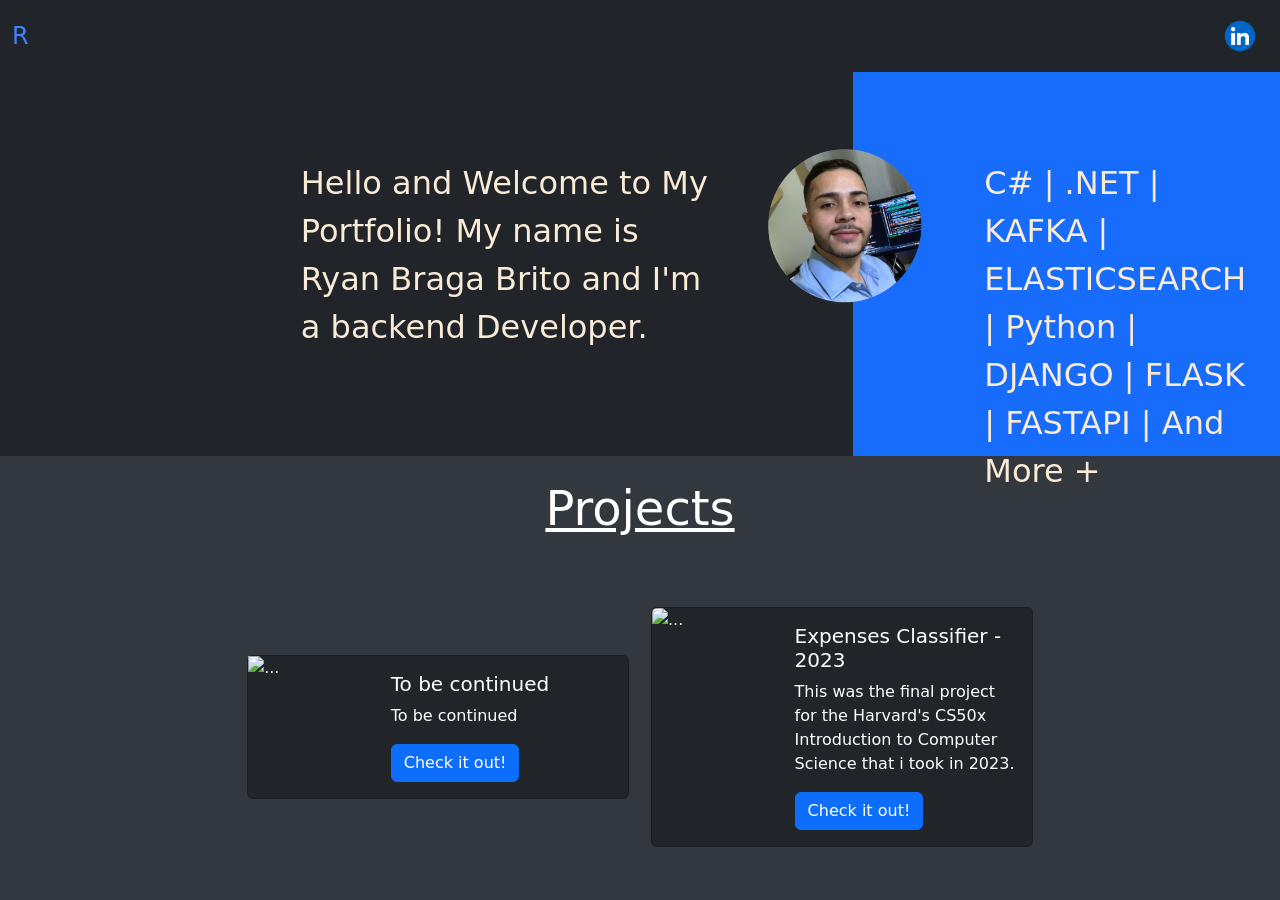
==== commit 20c8325a: "Tab Icon addition" ====
--- a/index.html
+++ b/index.html
@@ -4,6 +4,7 @@
     <meta name="viewport" content="width=device-width, initial-scale=1.0">
     <meta http-equiv="X-UA-Compatible" content="IE=edge">
     <title>Ryan's Portfolio</title>
+    <link rel="icon" href="assets/logo.webp" type="image/x-icon">
 
     <!-- Bootstrap -->
     <link href="https://cdn.jsdelivr.net/npm/bootstrap@5.3.0/dist/css/bootstrap.min.css" rel="stylesheet">
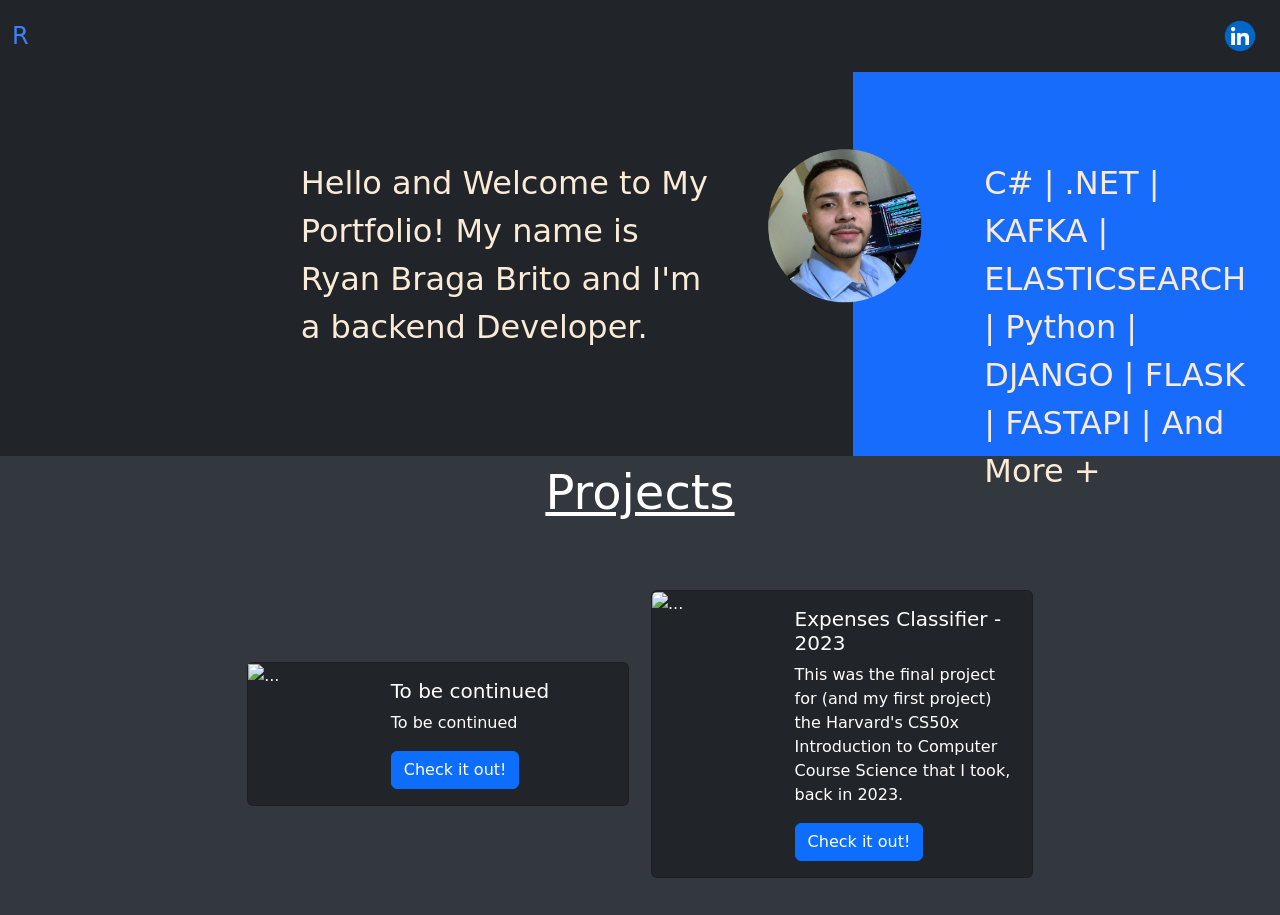
==== commit d05964a4: "Projects description update" ====
--- a/index.html
+++ b/index.html
@@ -87,7 +87,7 @@
                                 <div class="card-body">
                                     <h5 class="card-title">Expenses Classifier - 2023</h5>
                                     <p class="card-text">
-                                        This was the final project for the Harvard's CS50x Introduction to Computer Science that i took in 2023.
+                                        This was the final project for (and my first project) the Harvard's CS50x Introduction to Computer Course Science that I took, back in 2023.
                                     </p>
                                     <a 
                                     href="https://github.com/ryanbrito/expenses-classifier-cs50-final-project?tab=readme-ov-file" target="_blank"
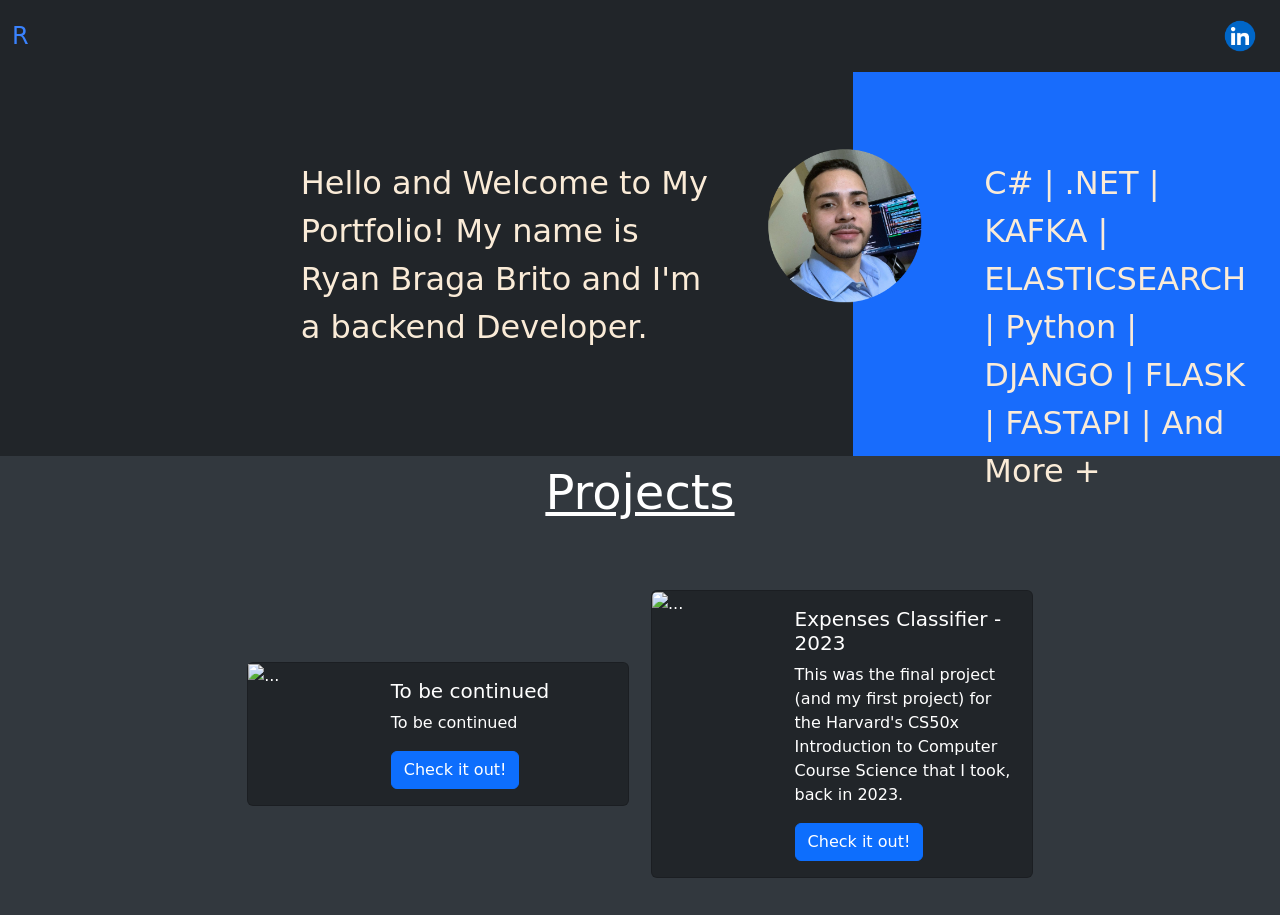
==== commit f805d4b9: "Project description fix" ====
--- a/index.html
+++ b/index.html
@@ -87,7 +87,7 @@
                                 <div class="card-body">
                                     <h5 class="card-title">Expenses Classifier - 2023</h5>
                                     <p class="card-text">
-                                        This was the final project for (and my first project) the Harvard's CS50x Introduction to Computer Course Science that I took, back in 2023.
+                                        This was the final project (and my first project) for the Harvard's CS50x Introduction to Computer Course Science that I took, back in 2023.
                                     </p>
                                     <a 
                                     href="https://github.com/ryanbrito/expenses-classifier-cs50-final-project?tab=readme-ov-file" target="_blank"
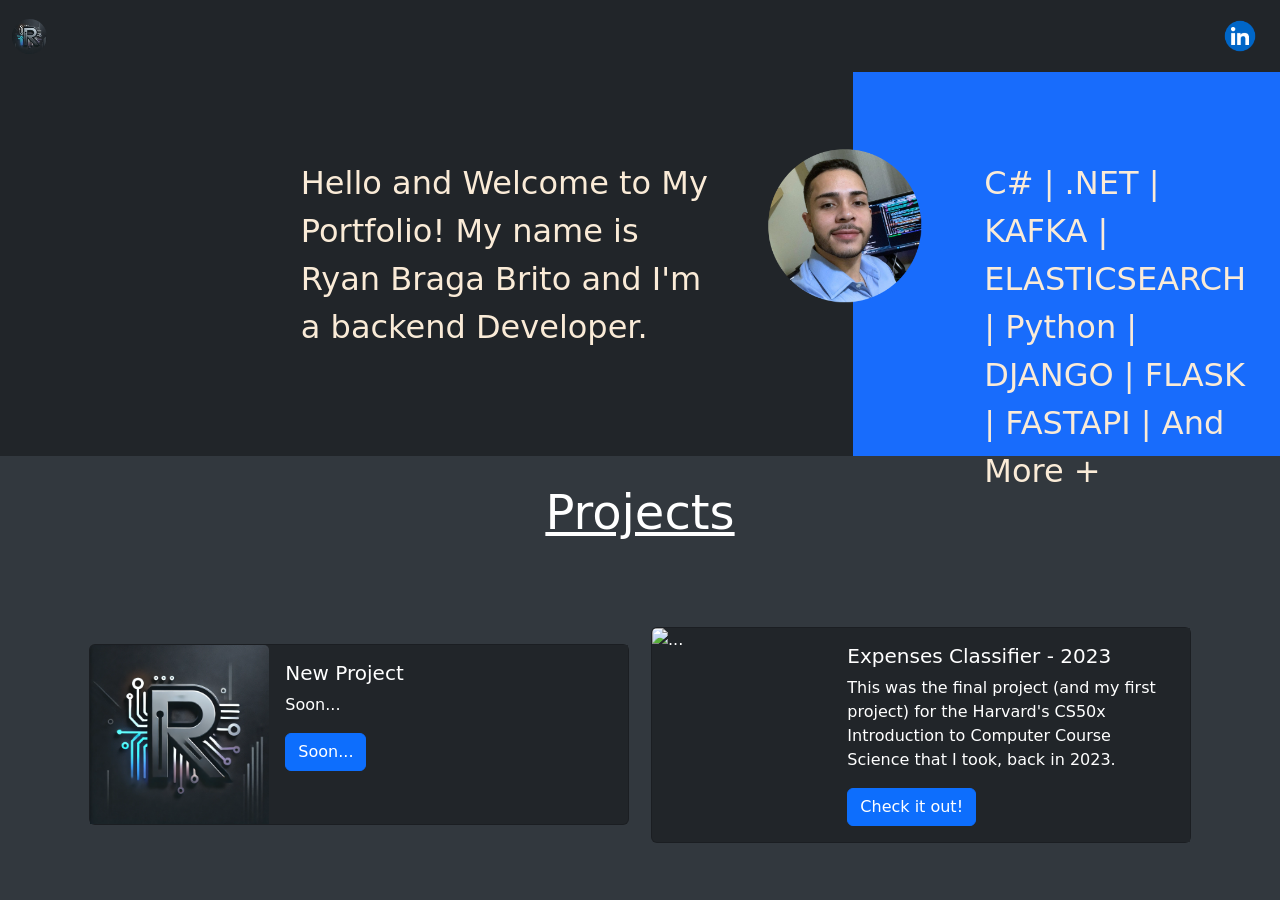
==== commit 3f68e64d: "Logo update" ====
--- a/index.html
+++ b/index.html
@@ -17,7 +17,9 @@
     <!-- Bootstrap Navbar -->
     <nav class="navbar navbar-expand-lg navbar-dark bg-dark">
         <div class="container-fluid">
-            <a class="navbar-brand" href="#">R</a>
+            <a class="navbar-brand" href="index.html">
+                <img src="assets/logo.webp" class="card-img-top img-fluid rounded-circle" alt="..." style="width: 35px;">
+            </a>            
             <button class="navbar-toggler" type="button" data-bs-toggle="collapse" data-bs-target="#navbarNav" aria-controls="navbarNav" aria-expanded="false" aria-label="Toggle navigation">
                 <span class="navbar-toggler-icon"></span>
             </button>
@@ -46,6 +48,10 @@
             C# | .NET | KAFKA | ELASTICSEARCH | Python | DJANGO | FLASK | FASTAPI | And More +
         </div>
     </div>
+
+
+
+    <!--- Projects Cards-->
     <div class="projects">
         <div class="projects-title">
             <u>
@@ -56,26 +62,26 @@
             <table class="projects-cards-table">
                 <tr>
                     <td>
-                        <div class="card mb-3 text-white bg-dark" id="proj-card" style="max-width: 540px;">
+                        <div class="card mb-3 text-white bg-dark" style="max-width: 540px;">
                             <div class="row g-0">
                               <div class="col-md-4">
-                                <img src="assets/logo.png" alt="...">
+                                <img src="assets/logo.webp" class="card-img-top" class="img-fluid rounded-start" alt="...">
                               </div>
                               <div class="col-md-8">
                                 <div class="card-body">
-                                    <h5 class="card-title">To be continued</h5>
+                                    <h5 class="card-title">New Project</h5>
                                     <p class="card-text">
-                                        To be continued
+                                        Soon...
                                     </p>
                                     <a 
-                                    href="..." target="_blank"
+                                    href="#"
                                     class="btn btn-primary">
-                                            Check it out!
+                                            Soon...
                                     </a>
                                 </div>
                               </div>
                             </div>
-                          </div>                    
+                          </div>  
                     </td>
                     <td>
                         <div class="card mb-3 text-white bg-dark" style="max-width: 540px;">
--- a/presentation.css
+++ b/presentation.css
@@ -78,6 +78,16 @@
     }
 }
 
+iframe {
+    background-color: #212529;
+    border-radius: 5px;
+    width: 100%;
+    height: 250px;
+    border: none;
+    overflow: hidden;
+}
+
+
 /* Add media query for mobile devices */
 @media screen and (max-width: 850px) {
     .presentation {
--- a/projects.css
+++ b/projects.css
@@ -31,3 +31,8 @@
 .proj-card {
     width: 1000%;
 }
+
+.card-body{
+    background-color: #212529;
+    height: 300;
+}
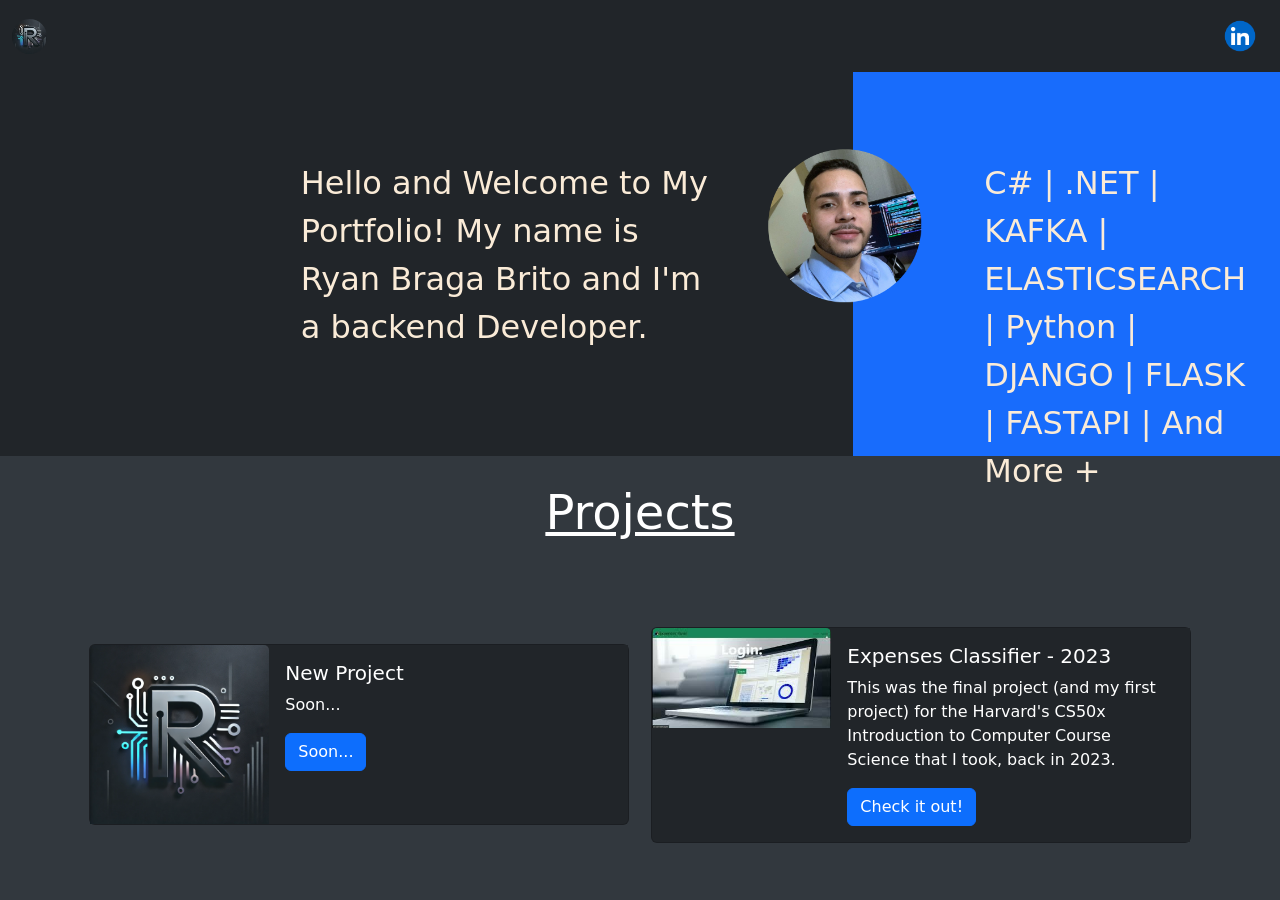
==== commit 247fffd4: "Project Thumbnail addition" ====
--- a/index.html
+++ b/index.html
@@ -84,10 +84,11 @@
                           </div>  
                     </td>
                     <td>
+                        <!-- Expenses Classifier -->
                         <div class="card mb-3 text-white bg-dark" style="max-width: 540px;">
                             <div class="row g-0">
                               <div class="col-md-4">
-                                <img src="https://i.ytimg.com/an_webp/-oqbUjXRCGQ/mqdefault_6s.webp?du=3000&sqp=CLSElrgG&rs=AOn4CLDkNtGXiuM6U9xQkg37qITiw_mfZA" class="card-img-top" class="img-fluid rounded-start" alt="...">
+                                <img src="assets/projects/expenses_classifier_thumb.jpg" class="card-img-top" class="img-fluid rounded-start" alt="...">
                               </div>
                               <div class="col-md-8">
                                 <div class="card-body">
@@ -95,6 +96,18 @@
                                     <p class="card-text">
                                         This was the final project (and my first project) for the Harvard's CS50x Introduction to Computer Course Science that I took, back in 2023.
                                     </p>
+
+                                    <!-- Badges 
+                                    <a href="https://www.python.org/">
+                                        <img src="https://img.shields.io/badge/Python-FFD43B?style=for-the-badge&logo=python&logoColor=blue" alt="Python Badge">
+                                    </a>
+                                    <a href="https://flask.palletsprojects.com/en/3.0.x/">
+                                        <img src="https://img.shields.io/badge/Flask-000000?style=for-the-badge&logo=flask&logoColor=white" alt="Flask Badge">
+                                    </a>
+
+                                    <br><br>
+                                    -->
+                                    
                                     <a 
                                     href="https://github.com/ryanbrito/expenses-classifier-cs50-final-project?tab=readme-ov-file" target="_blank"
                                     class="btn btn-primary">
